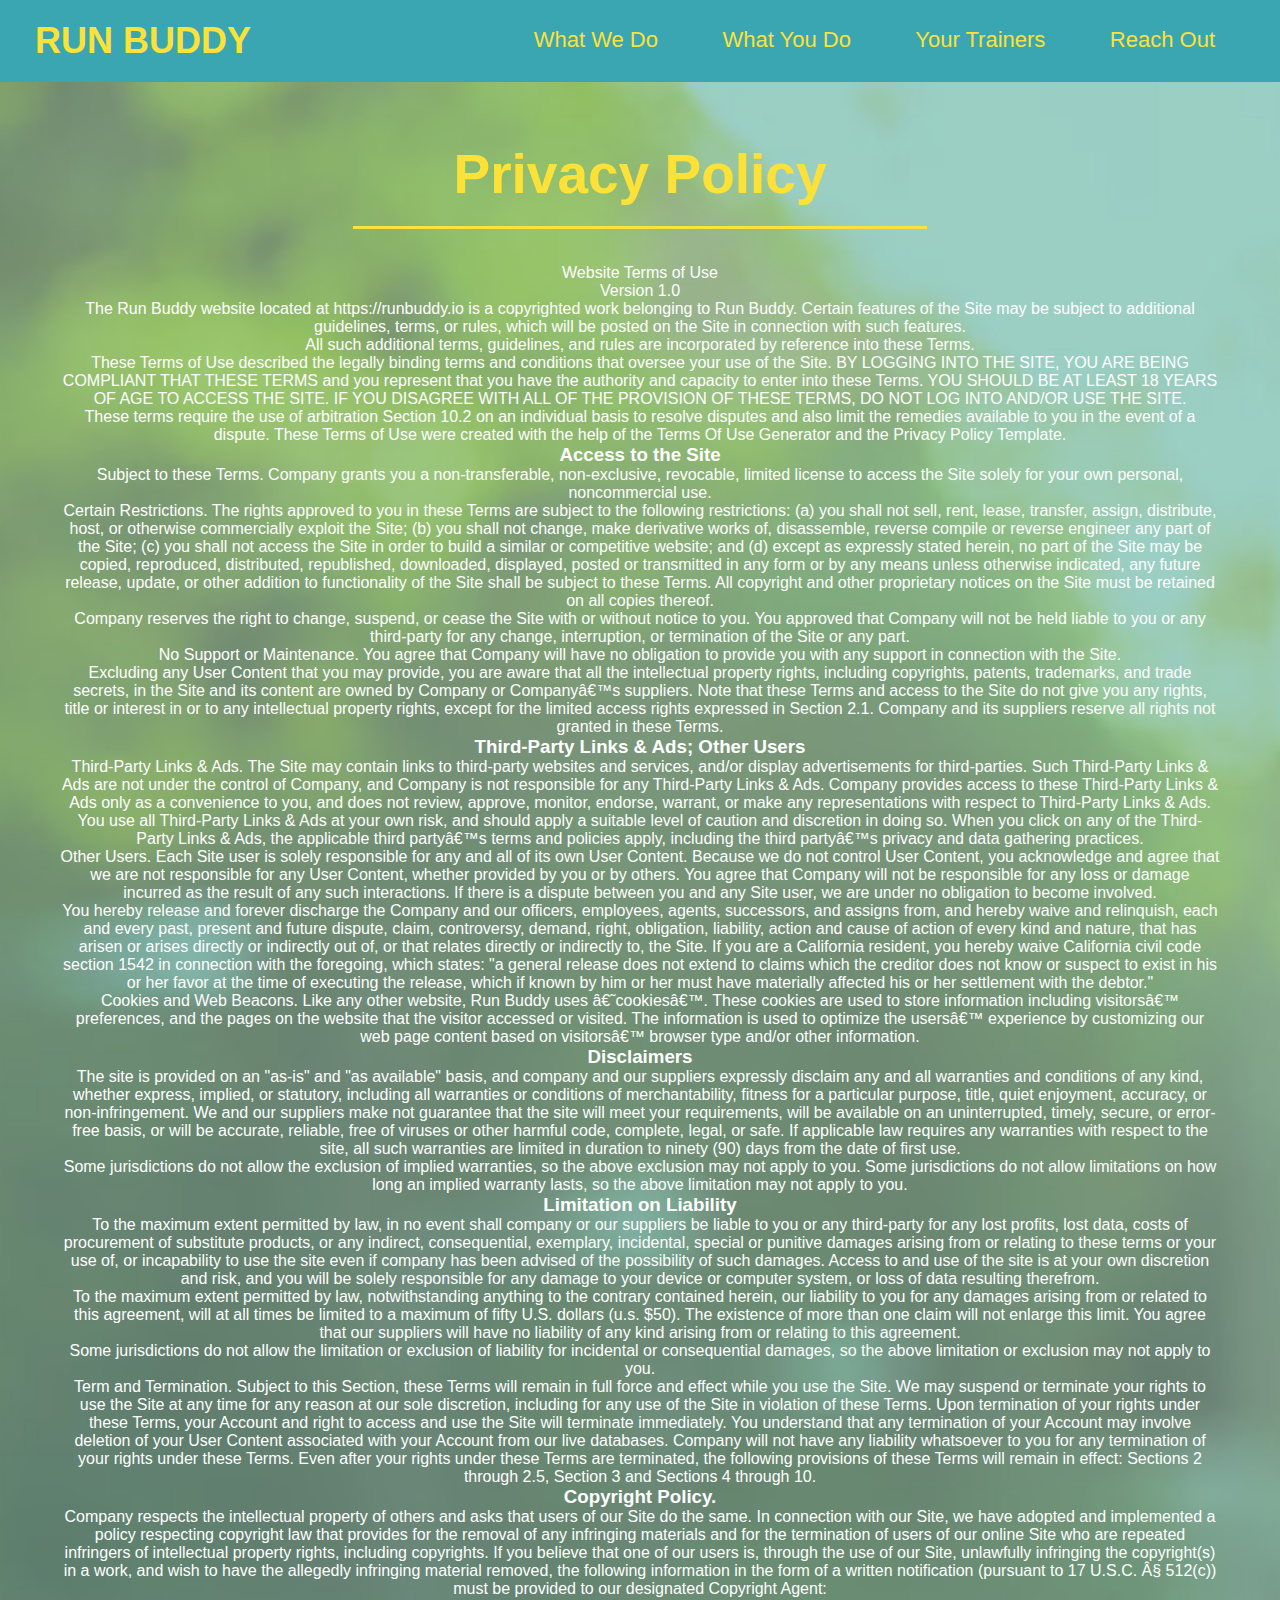
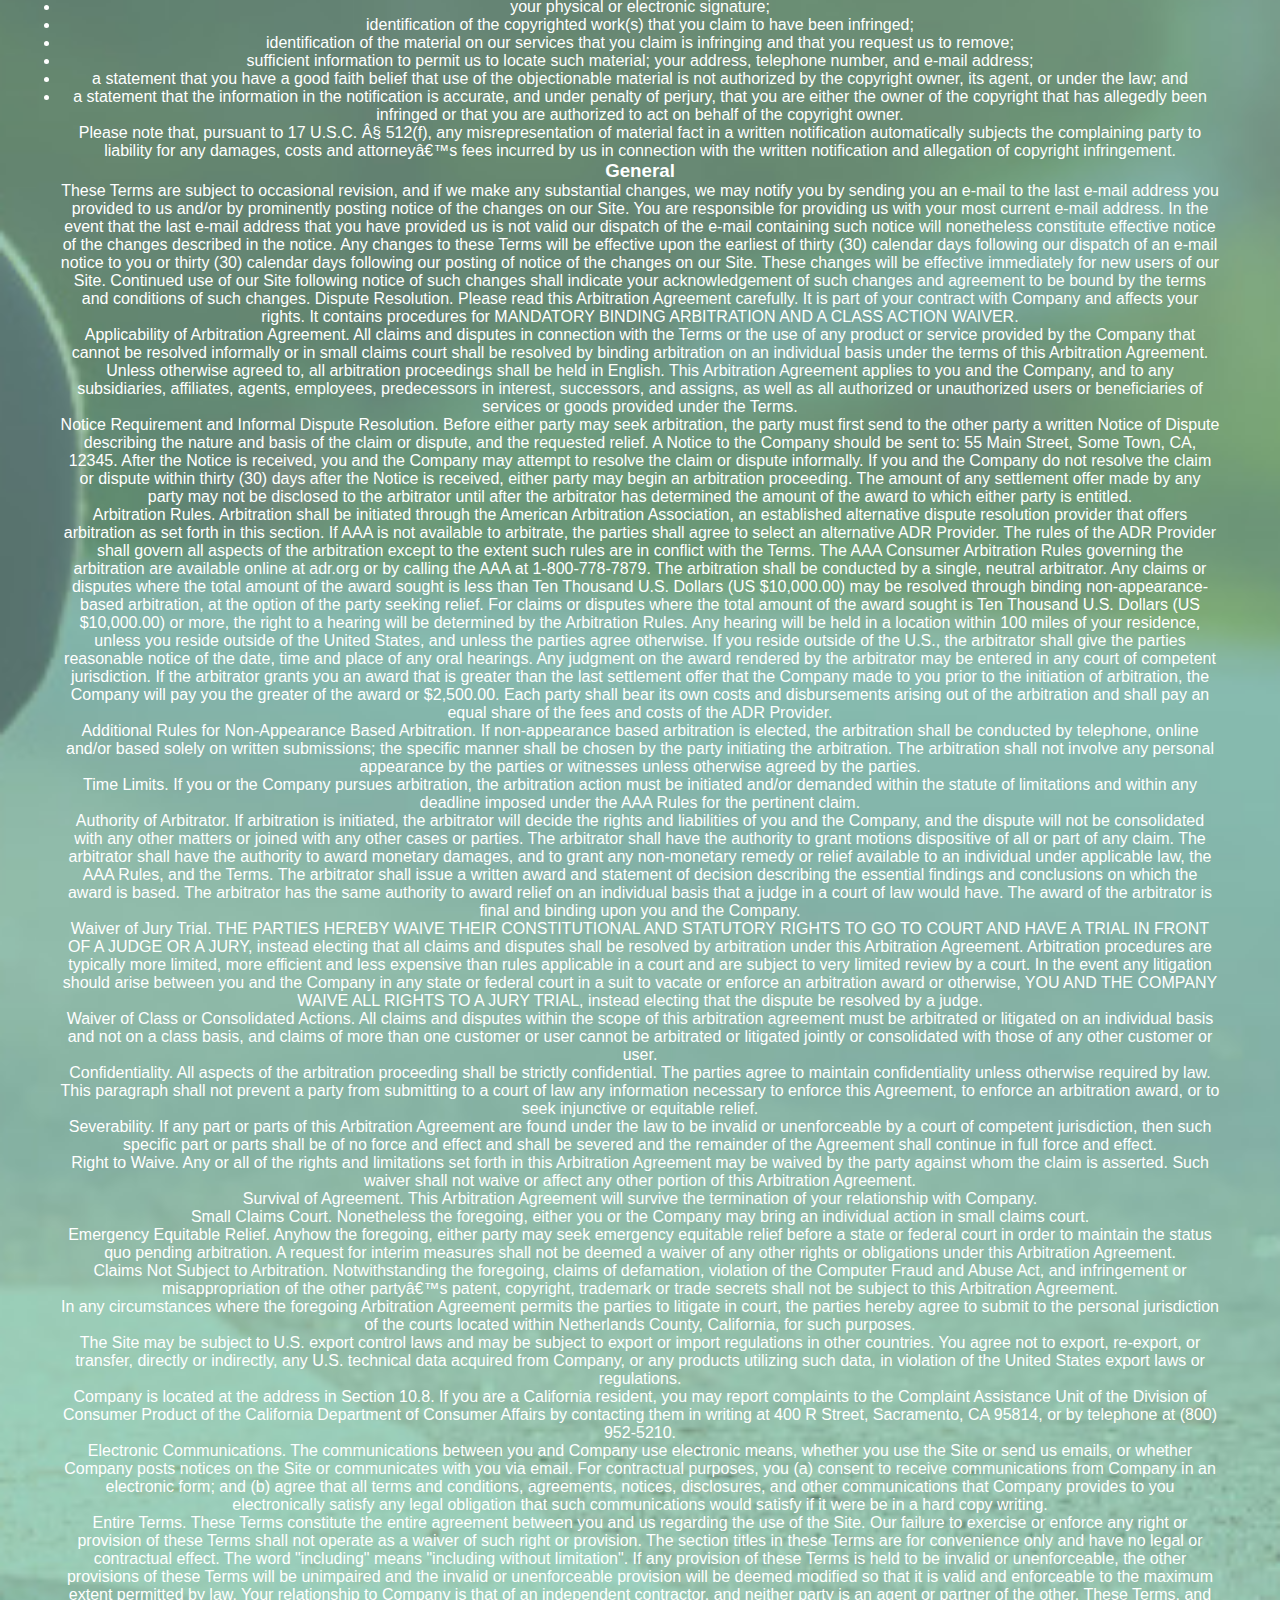
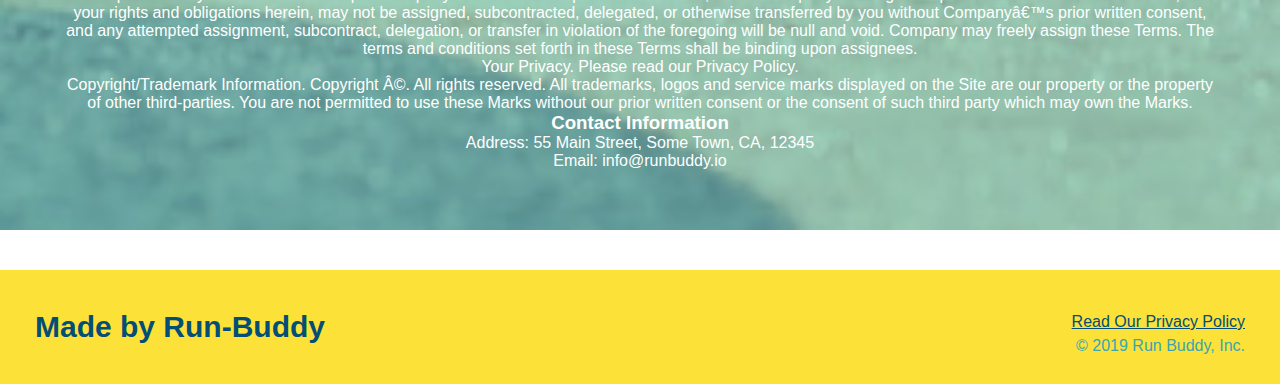
==== privacy-policy.html @ 40da2d6f "privacy policy done" ====
<!DOCTYPE html>
<html lang="en">
  <head>
    <meta charset="UTF-8" />
    <meta http-equiv="X-UA-Compatible" content="IE=edge" />
    <meta name="viewport" content="width=device-width, initial-scale=1.0" />
    <title>Privacy Policy - Run Buddy</title>
    <link rel="stylesheet" href="./assets/css/style.css" />
    <link rel="stylesheet" href="./assets/css/secondary-style.css" />
  </head>
  <body>
    <!--header section-->
    <header>
      <h1>
        <!--"/" will bring user back to topmost directory, in this case this is the index.html file-->
        <a href="/">RUN BUDDY</a>
        <!--"a" tag is used for hyperlinks href is hyperlink reference-->
      </h1>
      <nav>
        <!-- Unordered list element -->
        <ul>
          <!-- List item element-->
          <li>
            <!-- Anchor element -->
            <a href="./index.html#what-we-do">What We Do</a>
          </li>
          <li>
            <a href="./index.html#what-you-do">What You Do</a>
          </li>
          <li>
            <a href="./index.html#your-trainers">Your Trainers</a>
          </li>
          <li>
            <a href="./index.html#reach-out">Reach Out</a>
          </li>
        </ul>
      </nav>
    </header>

    <!-- hero section -->
    <section class="hero hero-secondary">
      <h2 class="title page-title">Privacy Policy</h2>
      <article class="secondary-content">
        <p>Website Terms of Use</p>

        <p>Version 1.0</p>

        <p>
          The Run Buddy website located at https://runbuddy.io is a copyrighted
          work belonging to Run Buddy. Certain features of the Site may be
          subject to additional guidelines, terms, or rules, which will be
          posted on the Site in connection with such features.
        </p>

        <p>
          All such additional terms, guidelines, and rules are incorporated by
          reference into these Terms.
        </p>

        <p>
          These Terms of Use described the legally binding terms and conditions
          that oversee your use of the Site. BY LOGGING INTO THE SITE, YOU ARE
          BEING COMPLIANT THAT THESE TERMS and you represent that you have the
          authority and capacity to enter into these Terms. YOU SHOULD BE AT
          LEAST 18 YEARS OF AGE TO ACCESS THE SITE. IF YOU DISAGREE WITH ALL OF
          THE PROVISION OF THESE TERMS, DO NOT LOG INTO AND/OR USE THE SITE.
        </p>

        <p>
          These terms require the use of arbitration Section 10.2 on an
          individual basis to resolve disputes and also limit the remedies
          available to you in the event of a dispute. These Terms of Use were
          created with the help of the Terms Of Use Generator and the Privacy
          Policy Template.
        </p>

        <h3>Access to the Site</h3>

        <p>
          Subject to these Terms. Company grants you a non-transferable,
          non-exclusive, revocable, limited license to access the Site solely
          for your own personal, noncommercial use.
        </p>

        <p>
          Certain Restrictions. The rights approved to you in these Terms are
          subject to the following restrictions: (a) you shall not sell, rent,
          lease, transfer, assign, distribute, host, or otherwise commercially
          exploit the Site; (b) you shall not change, make derivative works of,
          disassemble, reverse compile or reverse engineer any part of the Site;
          (c) you shall not access the Site in order to build a similar or
          competitive website; and (d) except as expressly stated herein, no
          part of the Site may be copied, reproduced, distributed, republished,
          downloaded, displayed, posted or transmitted in any form or by any
          means unless otherwise indicated, any future release, update, or other
          addition to functionality of the Site shall be subject to these Terms.
          All copyright and other proprietary notices on the Site must be
          retained on all copies thereof.
        </p>

        <p>
          Company reserves the right to change, suspend, or cease the Site with
          or without notice to you. You approved that Company will not be held
          liable to you or any third-party for any change, interruption, or
          termination of the Site or any part.
        </p>

        <p>
          No Support or Maintenance. You agree that Company will have no
          obligation to provide you with any support in connection with the
          Site.
        </p>

        <p>
          Excluding any User Content that you may provide, you are aware that
          all the intellectual property rights, including copyrights, patents,
          trademarks, and trade secrets, in the Site and its content are owned
          by Company or Companyâ€™s suppliers. Note that these Terms and access
          to the Site do not give you any rights, title or interest in or to any
          intellectual property rights, except for the limited access rights
          expressed in Section 2.1. Company and its suppliers reserve all rights
          not granted in these Terms.
        </p>

        <h3>Third-Party Links & Ads; Other Users</h3>

        <p>
          Third-Party Links & Ads. The Site may contain links to third-party
          websites and services, and/or display advertisements for
          third-parties. Such Third-Party Links & Ads are not under the control
          of Company, and Company is not responsible for any Third-Party Links &
          Ads. Company provides access to these Third-Party Links & Ads only as
          a convenience to you, and does not review, approve, monitor, endorse,
          warrant, or make any representations with respect to Third-Party Links
          & Ads. You use all Third-Party Links & Ads at your own risk, and
          should apply a suitable level of caution and discretion in doing so.
          When you click on any of the Third-Party Links & Ads, the applicable
          third partyâ€™s terms and policies apply, including the third
          partyâ€™s privacy and data gathering practices.
        </p>

        <p>
          Other Users. Each Site user is solely responsible for any and all of
          its own User Content. Because we do not control User Content, you
          acknowledge and agree that we are not responsible for any User
          Content, whether provided by you or by others. You agree that Company
          will not be responsible for any loss or damage incurred as the result
          of any such interactions. If there is a dispute between you and any
          Site user, we are under no obligation to become involved.
        </p>

        <p>
          You hereby release and forever discharge the Company and our officers,
          employees, agents, successors, and assigns from, and hereby waive and
          relinquish, each and every past, present and future dispute, claim,
          controversy, demand, right, obligation, liability, action and cause of
          action of every kind and nature, that has arisen or arises directly or
          indirectly out of, or that relates directly or indirectly to, the
          Site. If you are a California resident, you hereby waive California
          civil code section 1542 in connection with the foregoing, which
          states: "a general release does not extend to claims which the
          creditor does not know or suspect to exist in his or her favor at the
          time of executing the release, which if known by him or her must have
          materially affected his or her settlement with the debtor."
        </p>

        <p>
          Cookies and Web Beacons. Like any other website, Run Buddy uses
          â€˜cookiesâ€™. These cookies are used to store information including
          visitorsâ€™ preferences, and the pages on the website that the visitor
          accessed or visited. The information is used to optimize the usersâ€™
          experience by customizing our web page content based on visitorsâ€™
          browser type and/or other information.
        </p>

        <h3>Disclaimers</h3>

        <p>
          The site is provided on an "as-is" and "as available" basis, and
          company and our suppliers expressly disclaim any and all warranties
          and conditions of any kind, whether express, implied, or statutory,
          including all warranties or conditions of merchantability, fitness for
          a particular purpose, title, quiet enjoyment, accuracy, or
          non-infringement. We and our suppliers make not guarantee that the
          site will meet your requirements, will be available on an
          uninterrupted, timely, secure, or error-free basis, or will be
          accurate, reliable, free of viruses or other harmful code, complete,
          legal, or safe. If applicable law requires any warranties with respect
          to the site, all such warranties are limited in duration to ninety
          (90) days from the date of first use.
        </p>

        <p>
          Some jurisdictions do not allow the exclusion of implied warranties,
          so the above exclusion may not apply to you. Some jurisdictions do not
          allow limitations on how long an implied warranty lasts, so the above
          limitation may not apply to you.
        </p>

        <h3>Limitation on Liability</h3>

        <p>
          To the maximum extent permitted by law, in no event shall company or
          our suppliers be liable to you or any third-party for any lost
          profits, lost data, costs of procurement of substitute products, or
          any indirect, consequential, exemplary, incidental, special or
          punitive damages arising from or relating to these terms or your use
          of, or incapability to use the site even if company has been advised
          of the possibility of such damages. Access to and use of the site is
          at your own discretion and risk, and you will be solely responsible
          for any damage to your device or computer system, or loss of data
          resulting therefrom.
        </p>

        <p>
          To the maximum extent permitted by law, notwithstanding anything to
          the contrary contained herein, our liability to you for any damages
          arising from or related to this agreement, will at all times be
          limited to a maximum of fifty U.S. dollars (u.s. $50). The existence
          of more than one claim will not enlarge this limit. You agree that our
          suppliers will have no liability of any kind arising from or relating
          to this agreement.
        </p>

        <p>
          Some jurisdictions do not allow the limitation or exclusion of
          liability for incidental or consequential damages, so the above
          limitation or exclusion may not apply to you.
        </p>

        <p>
          Term and Termination. Subject to this Section, these Terms will remain
          in full force and effect while you use the Site. We may suspend or
          terminate your rights to use the Site at any time for any reason at
          our sole discretion, including for any use of the Site in violation of
          these Terms. Upon termination of your rights under these Terms, your
          Account and right to access and use the Site will terminate
          immediately. You understand that any termination of your Account may
          involve deletion of your User Content associated with your Account
          from our live databases. Company will not have any liability
          whatsoever to you for any termination of your rights under these
          Terms. Even after your rights under these Terms are terminated, the
          following provisions of these Terms will remain in effect: Sections 2
          through 2.5, Section 3 and Sections 4 through 10.
        </p>

        <h3>Copyright Policy.</h3>

        <p>
          Company respects the intellectual property of others and asks that
          users of our Site do the same. In connection with our Site, we have
          adopted and implemented a policy respecting copyright law that
          provides for the removal of any infringing materials and for the
          termination of users of our online Site who are repeated infringers of
          intellectual property rights, including copyrights. If you believe
          that one of our users is, through the use of our Site, unlawfully
          infringing the copyright(s) in a work, and wish to have the allegedly
          infringing material removed, the following information in the form of
          a written notification (pursuant to 17 U.S.C. Â§ 512(c)) must be
          provided to our designated Copyright Agent:
        </p>

        <ul>
          <li>your physical or electronic signature;</li>
          <li>
            identification of the copyrighted work(s) that you claim to have
            been infringed;
          </li>
          <li>
            identification of the material on our services that you claim is
            infringing and that you request us to remove;
          </li>
          <li>
            sufficient information to permit us to locate such material; your
            address, telephone number, and e-mail address;
          </li>
          <li>
            a statement that you have a good faith belief that use of the
            objectionable material is not authorized by the copyright owner, its
            agent, or under the law; and
          </li>
          <li>
            a statement that the information in the notification is accurate,
            and under penalty of perjury, that you are either the owner of the
            copyright that has allegedly been infringed or that you are
            authorized to act on behalf of the copyright owner.
          </li>
        </ul>

        <p>
          Please note that, pursuant to 17 U.S.C. Â§ 512(f), any
          misrepresentation of material fact in a written notification
          automatically subjects the complaining party to liability for any
          damages, costs and attorneyâ€™s fees incurred by us in connection with
          the written notification and allegation of copyright infringement.
        </p>

        <h3>General</h3>

        <p>
          These Terms are subject to occasional revision, and if we make any
          substantial changes, we may notify you by sending you an e-mail to the
          last e-mail address you provided to us and/or by prominently posting
          notice of the changes on our Site. You are responsible for providing
          us with your most current e-mail address. In the event that the last
          e-mail address that you have provided us is not valid our dispatch of
          the e-mail containing such notice will nonetheless constitute
          effective notice of the changes described in the notice. Any changes
          to these Terms will be effective upon the earliest of thirty (30)
          calendar days following our dispatch of an e-mail notice to you or
          thirty (30) calendar days following our posting of notice of the
          changes on our Site. These changes will be effective immediately for
          new users of our Site. Continued use of our Site following notice of
          such changes shall indicate your acknowledgement of such changes and
          agreement to be bound by the terms and conditions of such changes.
          Dispute Resolution. Please read this Arbitration Agreement carefully.
          It is part of your contract with Company and affects your rights. It
          contains procedures for MANDATORY BINDING ARBITRATION AND A CLASS
          ACTION WAIVER.
        </p>

        <p>
          Applicability of Arbitration Agreement. All claims and disputes in
          connection with the Terms or the use of any product or service
          provided by the Company that cannot be resolved informally or in small
          claims court shall be resolved by binding arbitration on an individual
          basis under the terms of this Arbitration Agreement. Unless otherwise
          agreed to, all arbitration proceedings shall be held in English. This
          Arbitration Agreement applies to you and the Company, and to any
          subsidiaries, affiliates, agents, employees, predecessors in interest,
          successors, and assigns, as well as all authorized or unauthorized
          users or beneficiaries of services or goods provided under the Terms.
        </p>

        <p>
          Notice Requirement and Informal Dispute Resolution. Before either
          party may seek arbitration, the party must first send to the other
          party a written Notice of Dispute describing the nature and basis of
          the claim or dispute, and the requested relief. A Notice to the
          Company should be sent to: 55 Main Street, Some Town, CA, 12345. After
          the Notice is received, you and the Company may attempt to resolve the
          claim or dispute informally. If you and the Company do not resolve the
          claim or dispute within thirty (30) days after the Notice is received,
          either party may begin an arbitration proceeding. The amount of any
          settlement offer made by any party may not be disclosed to the
          arbitrator until after the arbitrator has determined the amount of the
          award to which either party is entitled.
        </p>

        <p>
          Arbitration Rules. Arbitration shall be initiated through the American
          Arbitration Association, an established alternative dispute resolution
          provider that offers arbitration as set forth in this section. If AAA
          is not available to arbitrate, the parties shall agree to select an
          alternative ADR Provider. The rules of the ADR Provider shall govern
          all aspects of the arbitration except to the extent such rules are in
          conflict with the Terms. The AAA Consumer Arbitration Rules governing
          the arbitration are available online at adr.org or by calling the AAA
          at 1-800-778-7879. The arbitration shall be conducted by a single,
          neutral arbitrator. Any claims or disputes where the total amount of
          the award sought is less than Ten Thousand U.S. Dollars (US
          $10,000.00) may be resolved through binding non-appearance-based
          arbitration, at the option of the party seeking relief. For claims or
          disputes where the total amount of the award sought is Ten Thousand
          U.S. Dollars (US $10,000.00) or more, the right to a hearing will be
          determined by the Arbitration Rules. Any hearing will be held in a
          location within 100 miles of your residence, unless you reside outside
          of the United States, and unless the parties agree otherwise. If you
          reside outside of the U.S., the arbitrator shall give the parties
          reasonable notice of the date, time and place of any oral hearings.
          Any judgment on the award rendered by the arbitrator may be entered in
          any court of competent jurisdiction. If the arbitrator grants you an
          award that is greater than the last settlement offer that the Company
          made to you prior to the initiation of arbitration, the Company will
          pay you the greater of the award or $2,500.00. Each party shall bear
          its own costs and disbursements arising out of the arbitration and
          shall pay an equal share of the fees and costs of the ADR Provider.
        </p>

        <p>
          Additional Rules for Non-Appearance Based Arbitration. If
          non-appearance based arbitration is elected, the arbitration shall be
          conducted by telephone, online and/or based solely on written
          submissions; the specific manner shall be chosen by the party
          initiating the arbitration. The arbitration shall not involve any
          personal appearance by the parties or witnesses unless otherwise
          agreed by the parties.
        </p>

        <p>
          Time Limits. If you or the Company pursues arbitration, the
          arbitration action must be initiated and/or demanded within the
          statute of limitations and within any deadline imposed under the AAA
          Rules for the pertinent claim.
        </p>

        <p>
          Authority of Arbitrator. If arbitration is initiated, the arbitrator
          will decide the rights and liabilities of you and the Company, and the
          dispute will not be consolidated with any other matters or joined with
          any other cases or parties. The arbitrator shall have the authority to
          grant motions dispositive of all or part of any claim. The arbitrator
          shall have the authority to award monetary damages, and to grant any
          non-monetary remedy or relief available to an individual under
          applicable law, the AAA Rules, and the Terms. The arbitrator shall
          issue a written award and statement of decision describing the
          essential findings and conclusions on which the award is based. The
          arbitrator has the same authority to award relief on an individual
          basis that a judge in a court of law would have. The award of the
          arbitrator is final and binding upon you and the Company.
        </p>

        <p>
          Waiver of Jury Trial. THE PARTIES HEREBY WAIVE THEIR CONSTITUTIONAL
          AND STATUTORY RIGHTS TO GO TO COURT AND HAVE A TRIAL IN FRONT OF A
          JUDGE OR A JURY, instead electing that all claims and disputes shall
          be resolved by arbitration under this Arbitration Agreement.
          Arbitration procedures are typically more limited, more efficient and
          less expensive than rules applicable in a court and are subject to
          very limited review by a court. In the event any litigation should
          arise between you and the Company in any state or federal court in a
          suit to vacate or enforce an arbitration award or otherwise, YOU AND
          THE COMPANY WAIVE ALL RIGHTS TO A JURY TRIAL, instead electing that
          the dispute be resolved by a judge.
        </p>

        <p>
          Waiver of Class or Consolidated Actions. All claims and disputes
          within the scope of this arbitration agreement must be arbitrated or
          litigated on an individual basis and not on a class basis, and claims
          of more than one customer or user cannot be arbitrated or litigated
          jointly or consolidated with those of any other customer or user.
        </p>

        <p>
          Confidentiality. All aspects of the arbitration proceeding shall be
          strictly confidential. The parties agree to maintain confidentiality
          unless otherwise required by law. This paragraph shall not prevent a
          party from submitting to a court of law any information necessary to
          enforce this Agreement, to enforce an arbitration award, or to seek
          injunctive or equitable relief.
        </p>

        <p>
          Severability. If any part or parts of this Arbitration Agreement are
          found under the law to be invalid or unenforceable by a court of
          competent jurisdiction, then such specific part or parts shall be of
          no force and effect and shall be severed and the remainder of the
          Agreement shall continue in full force and effect.
        </p>

        <p>
          Right to Waive. Any or all of the rights and limitations set forth in
          this Arbitration Agreement may be waived by the party against whom the
          claim is asserted. Such waiver shall not waive or affect any other
          portion of this Arbitration Agreement.
        </p>

        <p>
          Survival of Agreement. This Arbitration Agreement will survive the
          termination of your relationship with Company.
        </p>

        <p>
          Small Claims Court. Nonetheless the foregoing, either you or the
          Company may bring an individual action in small claims court.
        </p>

        <p>
          Emergency Equitable Relief. Anyhow the foregoing, either party may
          seek emergency equitable relief before a state or federal court in
          order to maintain the status quo pending arbitration. A request for
          interim measures shall not be deemed a waiver of any other rights or
          obligations under this Arbitration Agreement.
        </p>

        <p>
          Claims Not Subject to Arbitration. Notwithstanding the foregoing,
          claims of defamation, violation of the Computer Fraud and Abuse Act,
          and infringement or misappropriation of the other partyâ€™s patent,
          copyright, trademark or trade secrets shall not be subject to this
          Arbitration Agreement.
        </p>

        <p>
          In any circumstances where the foregoing Arbitration Agreement permits
          the parties to litigate in court, the parties hereby agree to submit
          to the personal jurisdiction of the courts located within Netherlands
          County, California, for such purposes.
        </p>

        <p>
          The Site may be subject to U.S. export control laws and may be subject
          to export or import regulations in other countries. You agree not to
          export, re-export, or transfer, directly or indirectly, any U.S.
          technical data acquired from Company, or any products utilizing such
          data, in violation of the United States export laws or regulations.
        </p>

        <p>
          Company is located at the address in Section 10.8. If you are a
          California resident, you may report complaints to the Complaint
          Assistance Unit of the Division of Consumer Product of the California
          Department of Consumer Affairs by contacting them in writing at 400 R
          Street, Sacramento, CA 95814, or by telephone at (800) 952-5210.
        </p>

        <p>
          Electronic Communications. The communications between you and Company
          use electronic means, whether you use the Site or send us emails, or
          whether Company posts notices on the Site or communicates with you via
          email. For contractual purposes, you (a) consent to receive
          communications from Company in an electronic form; and (b) agree that
          all terms and conditions, agreements, notices, disclosures, and other
          communications that Company provides to you electronically satisfy any
          legal obligation that such communications would satisfy if it were be
          in a hard copy writing.
        </p>

        <p>
          Entire Terms. These Terms constitute the entire agreement between you
          and us regarding the use of the Site. Our failure to exercise or
          enforce any right or provision of these Terms shall not operate as a
          waiver of such right or provision. The section titles in these Terms
          are for convenience only and have no legal or contractual effect. The
          word "including" means "including without limitation". If any
          provision of these Terms is held to be invalid or unenforceable, the
          other provisions of these Terms will be unimpaired and the invalid or
          unenforceable provision will be deemed modified so that it is valid
          and enforceable to the maximum extent permitted by law. Your
          relationship to Company is that of an independent contractor, and
          neither party is an agent or partner of the other. These Terms, and
          your rights and obligations herein, may not be assigned,
          subcontracted, delegated, or otherwise transferred by you without
          Companyâ€™s prior written consent, and any attempted assignment,
          subcontract, delegation, or transfer in violation of the foregoing
          will be null and void. Company may freely assign these Terms. The
          terms and conditions set forth in these Terms shall be binding upon
          assignees.
        </p>

        <p>Your Privacy. Please read our Privacy Policy.</p>

        <p>
          Copyright/Trademark Information. Copyright Â©. All rights reserved.
          All trademarks, logos and service marks displayed on the Site are our
          property or the property of other third-parties. You are not permitted
          to use these Marks without our prior written consent or the consent of
          such third party which may own the Marks.
        </p>

        <h3>Contact Information</h3>

        <p>Address: 55 Main Street, Some Town, CA, 12345</p>

        <p>Email: info@runbuddy.io</p>
      </article>
    </section>
    <!-- footer sction -->
    <footer>
      <h3>Made by Run-Buddy</h3>
      <div>
        <a href="#">Read Our Privacy Policy</a><br />
        &copy; 2019 Run Buddy, Inc.
      </div>
    </footer>
  </body>
</html>
---- assets/css/style.css ----
* {
  margin: 0;
  padding: 0;
  /* important for box format sizing, we will usually do this */
  box-sizing: border-box;
}

body {
  /*color is a 32 bit sequence FF0000 red, 00FF00 green, 0000FF blue*/
  /*last byte is transparency*/
  color: #39a6b2;
  /*font is in order of what operating system will try to use*/
  /*some operating systems are branded with specific fonts*/
  font-family: Helvetica, Arial, sans-serif;
}
header {
  /* PADDING */
  /*if only one property value is assigned 
    then dimension applies to top,bottom,left,right*/
  /*if two are assigned first applies to top/bottom, second to left/right*/
  /*three is top,left/right, bottom*/
  /*four will apply to top,right,bottom,left (clockwise)*/

  /* This is also allowed
 header {
    padding-top: 10px;
    padding-right: 15px;
    padding-bottom: 20px;
    padding-left: 25px;
  }
  */
  width: 100%;
  padding: 20px 35px;
  background-color: #39a6b2;
}
header h1 {
  font-weight: bold;
  font-size: 36px;
  color: #fce138;
  margin: 0;
  display: inline;
}
/* must use 'a'(hyperlink ) selector to change hyperlink color? */
header a {
  text-decoration: none;
  color: #fce138;
}
header nav {
  /* float makes the text "inline" rather than "block" and :right sends the text to the right */
  float: right;
  margin: 7px 0;
}
header nav ul li {
  display: inline;
}
header nav ul li a {
  margin: 0 30px;
  font-weight: lighter;
  font-size: 22px;
}

section {
  padding: 60px;
}
/* position:
static-default, not affected by top:/bottom:/left:/right: adjustments 
relative: relative to surrounding boxes
absolute: relative to parent boxes, defaults to upper left
fixed: relative to browser and will move with scrolling, defaults to upper left*/
.hero {
  background-image: url("../images/hero-bg.jpg");
  height: 700px;
  background-size: cover;
  background-position: center;
  position: relative;
}
.hero-form {
  background-color: #fce138;
  padding: 20px;
  width: 510px;
  color: #024e76;
  /* -style: solid needed to add color */
  border-style: solid;
  /* Width applies to all sides */
  border-width: 10px;
  border-color: #024e76;
  position: absolute;
  bottom: 120px;
  right: 140px;
}
.hero-form h3 {
  font-size: 35px;
}
.hero-form p {
  margin-top: 10px;
  margin-bottom: 10px;
}
.form-input {
  border: 1px solid #024e76;
  display: block;
  padding: 7px 15px;
  font-size: 16px;
  color: #024e76;
  width: 100%;
  margin-bottom: 15px;
}
.hero-form label {
  margin: 0 5px;
}

.hero-form button {
  color: #fce138;
  background-color: #024e76;
  padding: 10px 20px;
  font-size: 16px;
}
.intro {
  text-align: center;
}

/* Demonstrates a way to center and  shrink block*/
/* display: inline-block shrinks block to text size and entire block can be text aligned */
.title {
  display: inline-block;
  font-size: 55px;
  color: #024e76;
  margin-bottom: 35px;
  padding: 0 100px 20px 100px;
  border-bottom: 3px solid;
}
.you-do {
  border-color: #39a6b2;
}
.we-do {
  border-color: #39a6b2;
}

/* Demonstrates a way to center and shrink block */
/* width: shifts the box to the right */
/* auto can be used to auto center widths */
.intro p {
  line-height: 1.7;
  color: #39a6b2;
  width: 80%;
  font-size: 20px;
  margin: 0 auto;
}
.intro {
  background: #fce138;
}
.intro div {
  margin-bottom: 80px;
}
.intro img {
  width: 15%;
  margin: 10px;
}
.intro h3 {
  color: #024e76;
  font-size: 46px;
  margin-top: 10px;
}
.intro p {
  color: #39a6b2;
  font-size: 23px;
}
.intro span {
  font-size: 38px;
}

/* trainer section */

.meet-trainer {
  border-color: #fce138;
}

.text-left {
  text-align: left;
}
.text-right {
  text-align: right;
}

.trainers {
  text-align: center;
}
.trainer-all {
  width: 900px;
  margin: 0 auto 30px auto;
  background: #024e76;
  color: #fce138;
  overflow: auto;
}
/* float does not count as "content" in the box. In order to register the float content we need to add overflow: auto */
.trainer-left img {
  width: 35%;
  float: left;
}
.trainer-right img {
  width: 35%;
  float: right;
}
.bio {
  padding: 35px;
  float: left;
  width: 65%;
}
.bio,
.text-right {
  padding: 35px;
  float: right;
  width: 65%;
}
.bio h3 {
  font-size: 32px;
  margin-bottom: 8px;
}
.bio h4 {
  font-weight: lighter;
  font-size: 26px;
  margin-bottom: 25px;
}
.bio p {
  font-size: 17px;
  line-height: 1.3;
}

/* contact section */
.reach-out {
  text-align: center;
  background-color: #024e76;
  margin-bottom: 10px;
}
.reach-out h2 {
  color: #fce138;
  border-color: #39a6b2;
}
.contact-info iframe {
  width: 400px;
  height: 400px;
}
.contact-info div {
  width: 410px;
  display: inline-block;
  vertical-align: top;
  text-align: left;
  margin: 30px 0 0 60px;
  color: white;
}
.contact-info h3 {
  color: #fce138;
  font-size: 32px;
}

.contact-info p,
.contact-info address {
  margin: 20px 0;
  line-height: 1.5;
  font-size: 20px;
  font-style: normal;
}

.contact-info a {
  color: #fce138;
}

/* Footer Section */
footer {
  background: #fce138;
  width: 100%;
  padding: 40px 35px;
}
footer h3 {
  display: inline;
  color: #024e76;
  font-size: 30px;
  margin: 0;
}
footer div {
  float: right;
  /* line height: assigns how much vertical space should be between lines of text content */
  line-height: 1.5;
  /* aligns text to left/right/center; default is right */
  text-align: right;
}
footer a {
  color: #024e76;
}
---- assets/css/secondary-style.css ----
.hero {
  background-position: bottom;
  height: auto;
  text-align: center;
  margin-bottom: 40px;
}

.page-title {
  color: #fce138;
  border-color: #fce138;
}
.hero article {
  color: white;
}
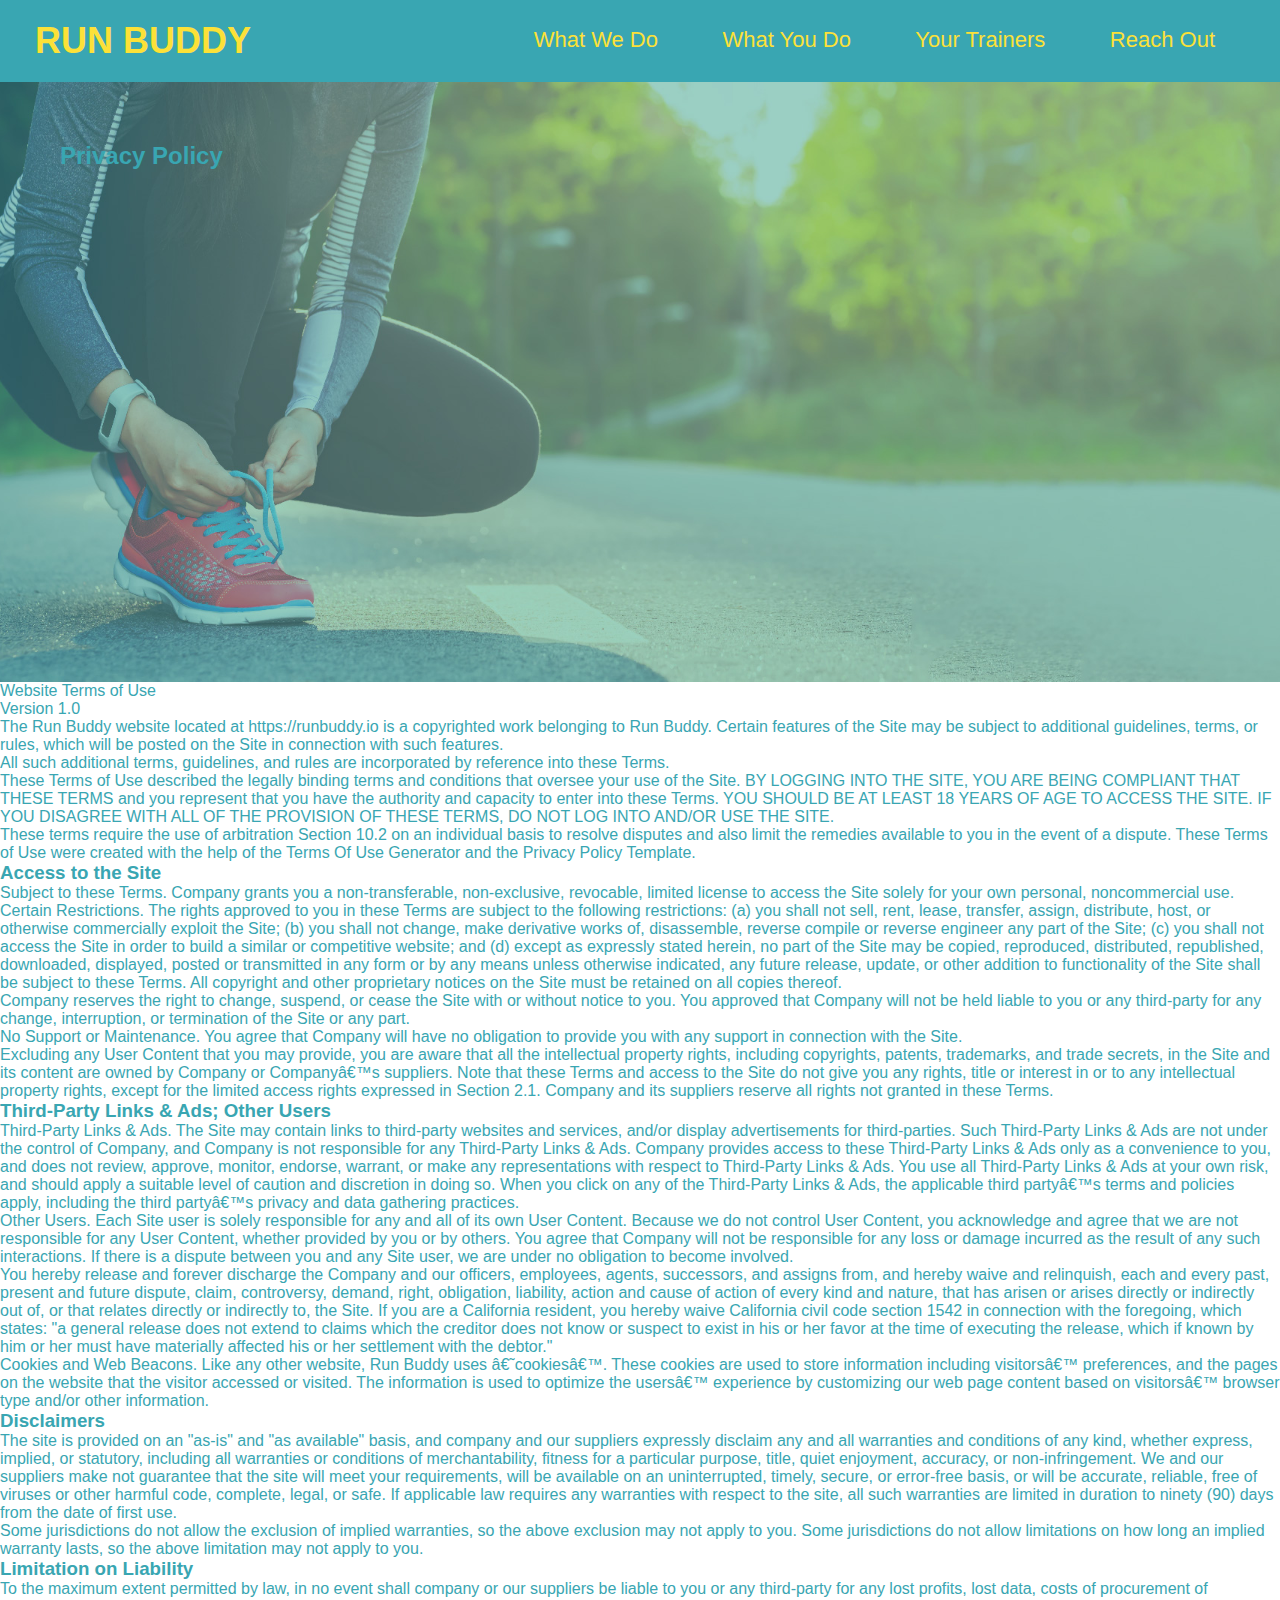
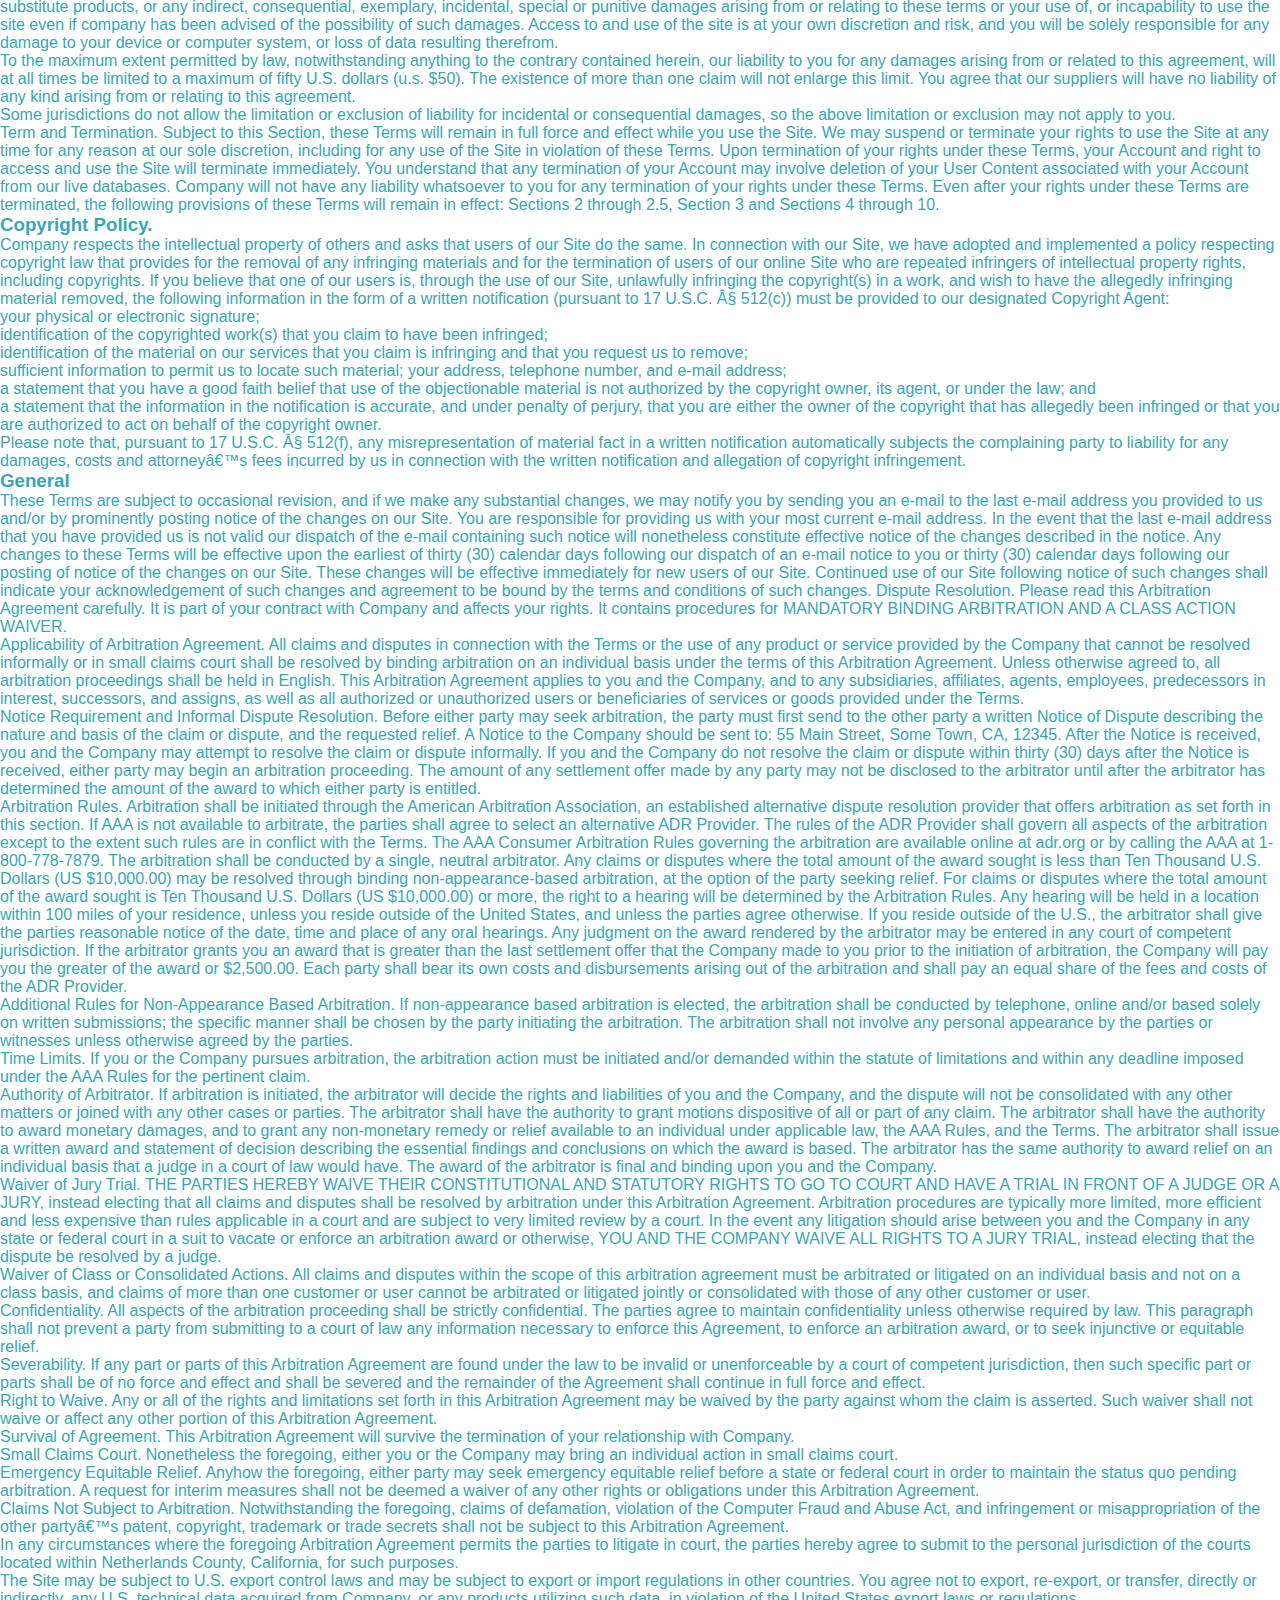
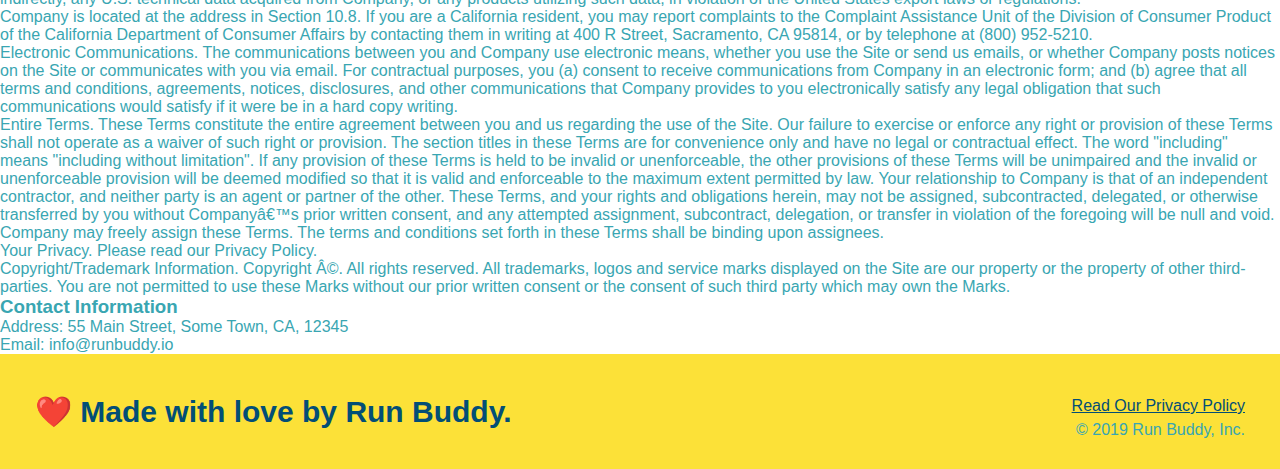
==== commit a754eafe: "new branch" ====
--- a/privacy-policy.html
+++ b/privacy-policy.html
@@ -2,19 +2,15 @@
 <html lang="en">
   <head>
     <meta charset="UTF-8" />
-    <meta http-equiv="X-UA-Compatible" content="IE=edge" />
-    <meta name="viewport" content="width=device-width, initial-scale=1.0" />
     <title>Privacy Policy - Run Buddy</title>
     <link rel="stylesheet" href="./assets/css/style.css" />
-    <link rel="stylesheet" href="./assets/css/secondary-style.css" />
+    <link rel="stylesheet" href="./assets/css/secondary-styles.css" />
   </head>
+
   <body>
-    <!--header section-->
     <header>
       <h1>
-        <!--"/" will bring user back to topmost directory, in this case this is the index.html file-->
-        <a href="/">RUN BUDDY</a>
-        <!--"a" tag is used for hyperlinks href is hyperlink reference-->
+        <a href="/"> RUN BUDDY </a>
       </h1>
       <nav>
         <!-- Unordered list element -->
@@ -37,528 +33,521 @@
       </nav>
     </header>
 
-    <!-- hero section -->
-    <section class="hero hero-secondary">
-      <h2 class="title page-title">Privacy Policy</h2>
-      <article class="secondary-content">
-        <p>Website Terms of Use</p>
-
-        <p>Version 1.0</p>
-
-        <p>
-          The Run Buddy website located at https://runbuddy.io is a copyrighted
-          work belonging to Run Buddy. Certain features of the Site may be
-          subject to additional guidelines, terms, or rules, which will be
-          posted on the Site in connection with such features.
-        </p>
-
-        <p>
-          All such additional terms, guidelines, and rules are incorporated by
-          reference into these Terms.
-        </p>
-
-        <p>
-          These Terms of Use described the legally binding terms and conditions
-          that oversee your use of the Site. BY LOGGING INTO THE SITE, YOU ARE
-          BEING COMPLIANT THAT THESE TERMS and you represent that you have the
-          authority and capacity to enter into these Terms. YOU SHOULD BE AT
-          LEAST 18 YEARS OF AGE TO ACCESS THE SITE. IF YOU DISAGREE WITH ALL OF
-          THE PROVISION OF THESE TERMS, DO NOT LOG INTO AND/OR USE THE SITE.
-        </p>
-
-        <p>
-          These terms require the use of arbitration Section 10.2 on an
-          individual basis to resolve disputes and also limit the remedies
-          available to you in the event of a dispute. These Terms of Use were
-          created with the help of the Terms Of Use Generator and the Privacy
-          Policy Template.
-        </p>
-
-        <h3>Access to the Site</h3>
-
-        <p>
-          Subject to these Terms. Company grants you a non-transferable,
-          non-exclusive, revocable, limited license to access the Site solely
-          for your own personal, noncommercial use.
-        </p>
-
-        <p>
-          Certain Restrictions. The rights approved to you in these Terms are
-          subject to the following restrictions: (a) you shall not sell, rent,
-          lease, transfer, assign, distribute, host, or otherwise commercially
-          exploit the Site; (b) you shall not change, make derivative works of,
-          disassemble, reverse compile or reverse engineer any part of the Site;
-          (c) you shall not access the Site in order to build a similar or
-          competitive website; and (d) except as expressly stated herein, no
-          part of the Site may be copied, reproduced, distributed, republished,
-          downloaded, displayed, posted or transmitted in any form or by any
-          means unless otherwise indicated, any future release, update, or other
-          addition to functionality of the Site shall be subject to these Terms.
-          All copyright and other proprietary notices on the Site must be
-          retained on all copies thereof.
-        </p>
-
-        <p>
-          Company reserves the right to change, suspend, or cease the Site with
-          or without notice to you. You approved that Company will not be held
-          liable to you or any third-party for any change, interruption, or
-          termination of the Site or any part.
-        </p>
-
-        <p>
-          No Support or Maintenance. You agree that Company will have no
-          obligation to provide you with any support in connection with the
-          Site.
-        </p>
-
-        <p>
-          Excluding any User Content that you may provide, you are aware that
-          all the intellectual property rights, including copyrights, patents,
-          trademarks, and trade secrets, in the Site and its content are owned
-          by Company or Companyâ€™s suppliers. Note that these Terms and access
-          to the Site do not give you any rights, title or interest in or to any
-          intellectual property rights, except for the limited access rights
-          expressed in Section 2.1. Company and its suppliers reserve all rights
-          not granted in these Terms.
-        </p>
-
-        <h3>Third-Party Links & Ads; Other Users</h3>
-
-        <p>
-          Third-Party Links & Ads. The Site may contain links to third-party
-          websites and services, and/or display advertisements for
-          third-parties. Such Third-Party Links & Ads are not under the control
-          of Company, and Company is not responsible for any Third-Party Links &
-          Ads. Company provides access to these Third-Party Links & Ads only as
-          a convenience to you, and does not review, approve, monitor, endorse,
-          warrant, or make any representations with respect to Third-Party Links
-          & Ads. You use all Third-Party Links & Ads at your own risk, and
-          should apply a suitable level of caution and discretion in doing so.
-          When you click on any of the Third-Party Links & Ads, the applicable
-          third partyâ€™s terms and policies apply, including the third
-          partyâ€™s privacy and data gathering practices.
-        </p>
-
-        <p>
-          Other Users. Each Site user is solely responsible for any and all of
-          its own User Content. Because we do not control User Content, you
-          acknowledge and agree that we are not responsible for any User
-          Content, whether provided by you or by others. You agree that Company
-          will not be responsible for any loss or damage incurred as the result
-          of any such interactions. If there is a dispute between you and any
-          Site user, we are under no obligation to become involved.
-        </p>
-
-        <p>
-          You hereby release and forever discharge the Company and our officers,
-          employees, agents, successors, and assigns from, and hereby waive and
-          relinquish, each and every past, present and future dispute, claim,
-          controversy, demand, right, obligation, liability, action and cause of
-          action of every kind and nature, that has arisen or arises directly or
-          indirectly out of, or that relates directly or indirectly to, the
-          Site. If you are a California resident, you hereby waive California
-          civil code section 1542 in connection with the foregoing, which
-          states: "a general release does not extend to claims which the
-          creditor does not know or suspect to exist in his or her favor at the
-          time of executing the release, which if known by him or her must have
-          materially affected his or her settlement with the debtor."
-        </p>
-
-        <p>
-          Cookies and Web Beacons. Like any other website, Run Buddy uses
-          â€˜cookiesâ€™. These cookies are used to store information including
-          visitorsâ€™ preferences, and the pages on the website that the visitor
-          accessed or visited. The information is used to optimize the usersâ€™
-          experience by customizing our web page content based on visitorsâ€™
-          browser type and/or other information.
-        </p>
-
-        <h3>Disclaimers</h3>
-
-        <p>
-          The site is provided on an "as-is" and "as available" basis, and
-          company and our suppliers expressly disclaim any and all warranties
-          and conditions of any kind, whether express, implied, or statutory,
-          including all warranties or conditions of merchantability, fitness for
-          a particular purpose, title, quiet enjoyment, accuracy, or
-          non-infringement. We and our suppliers make not guarantee that the
-          site will meet your requirements, will be available on an
-          uninterrupted, timely, secure, or error-free basis, or will be
-          accurate, reliable, free of viruses or other harmful code, complete,
-          legal, or safe. If applicable law requires any warranties with respect
-          to the site, all such warranties are limited in duration to ninety
-          (90) days from the date of first use.
-        </p>
-
-        <p>
-          Some jurisdictions do not allow the exclusion of implied warranties,
-          so the above exclusion may not apply to you. Some jurisdictions do not
-          allow limitations on how long an implied warranty lasts, so the above
-          limitation may not apply to you.
-        </p>
-
-        <h3>Limitation on Liability</h3>
-
-        <p>
-          To the maximum extent permitted by law, in no event shall company or
-          our suppliers be liable to you or any third-party for any lost
-          profits, lost data, costs of procurement of substitute products, or
-          any indirect, consequential, exemplary, incidental, special or
-          punitive damages arising from or relating to these terms or your use
-          of, or incapability to use the site even if company has been advised
-          of the possibility of such damages. Access to and use of the site is
-          at your own discretion and risk, and you will be solely responsible
-          for any damage to your device or computer system, or loss of data
-          resulting therefrom.
-        </p>
-
-        <p>
-          To the maximum extent permitted by law, notwithstanding anything to
-          the contrary contained herein, our liability to you for any damages
-          arising from or related to this agreement, will at all times be
-          limited to a maximum of fifty U.S. dollars (u.s. $50). The existence
-          of more than one claim will not enlarge this limit. You agree that our
-          suppliers will have no liability of any kind arising from or relating
-          to this agreement.
-        </p>
-
-        <p>
-          Some jurisdictions do not allow the limitation or exclusion of
-          liability for incidental or consequential damages, so the above
-          limitation or exclusion may not apply to you.
-        </p>
-
-        <p>
-          Term and Termination. Subject to this Section, these Terms will remain
-          in full force and effect while you use the Site. We may suspend or
-          terminate your rights to use the Site at any time for any reason at
-          our sole discretion, including for any use of the Site in violation of
-          these Terms. Upon termination of your rights under these Terms, your
-          Account and right to access and use the Site will terminate
-          immediately. You understand that any termination of your Account may
-          involve deletion of your User Content associated with your Account
-          from our live databases. Company will not have any liability
-          whatsoever to you for any termination of your rights under these
-          Terms. Even after your rights under these Terms are terminated, the
-          following provisions of these Terms will remain in effect: Sections 2
-          through 2.5, Section 3 and Sections 4 through 10.
-        </p>
-
-        <h3>Copyright Policy.</h3>
-
-        <p>
-          Company respects the intellectual property of others and asks that
-          users of our Site do the same. In connection with our Site, we have
-          adopted and implemented a policy respecting copyright law that
-          provides for the removal of any infringing materials and for the
-          termination of users of our online Site who are repeated infringers of
-          intellectual property rights, including copyrights. If you believe
-          that one of our users is, through the use of our Site, unlawfully
-          infringing the copyright(s) in a work, and wish to have the allegedly
-          infringing material removed, the following information in the form of
-          a written notification (pursuant to 17 U.S.C. Â§ 512(c)) must be
-          provided to our designated Copyright Agent:
-        </p>
-
-        <ul>
-          <li>your physical or electronic signature;</li>
-          <li>
-            identification of the copyrighted work(s) that you claim to have
-            been infringed;
-          </li>
-          <li>
-            identification of the material on our services that you claim is
-            infringing and that you request us to remove;
-          </li>
-          <li>
-            sufficient information to permit us to locate such material; your
-            address, telephone number, and e-mail address;
-          </li>
-          <li>
-            a statement that you have a good faith belief that use of the
-            objectionable material is not authorized by the copyright owner, its
-            agent, or under the law; and
-          </li>
-          <li>
-            a statement that the information in the notification is accurate,
-            and under penalty of perjury, that you are either the owner of the
-            copyright that has allegedly been infringed or that you are
-            authorized to act on behalf of the copyright owner.
-          </li>
-        </ul>
-
-        <p>
-          Please note that, pursuant to 17 U.S.C. Â§ 512(f), any
-          misrepresentation of material fact in a written notification
-          automatically subjects the complaining party to liability for any
-          damages, costs and attorneyâ€™s fees incurred by us in connection with
-          the written notification and allegation of copyright infringement.
-        </p>
-
-        <h3>General</h3>
-
-        <p>
-          These Terms are subject to occasional revision, and if we make any
-          substantial changes, we may notify you by sending you an e-mail to the
-          last e-mail address you provided to us and/or by prominently posting
-          notice of the changes on our Site. You are responsible for providing
-          us with your most current e-mail address. In the event that the last
-          e-mail address that you have provided us is not valid our dispatch of
-          the e-mail containing such notice will nonetheless constitute
-          effective notice of the changes described in the notice. Any changes
-          to these Terms will be effective upon the earliest of thirty (30)
-          calendar days following our dispatch of an e-mail notice to you or
-          thirty (30) calendar days following our posting of notice of the
-          changes on our Site. These changes will be effective immediately for
-          new users of our Site. Continued use of our Site following notice of
-          such changes shall indicate your acknowledgement of such changes and
-          agreement to be bound by the terms and conditions of such changes.
-          Dispute Resolution. Please read this Arbitration Agreement carefully.
-          It is part of your contract with Company and affects your rights. It
-          contains procedures for MANDATORY BINDING ARBITRATION AND A CLASS
-          ACTION WAIVER.
-        </p>
-
-        <p>
-          Applicability of Arbitration Agreement. All claims and disputes in
-          connection with the Terms or the use of any product or service
-          provided by the Company that cannot be resolved informally or in small
-          claims court shall be resolved by binding arbitration on an individual
-          basis under the terms of this Arbitration Agreement. Unless otherwise
-          agreed to, all arbitration proceedings shall be held in English. This
-          Arbitration Agreement applies to you and the Company, and to any
-          subsidiaries, affiliates, agents, employees, predecessors in interest,
-          successors, and assigns, as well as all authorized or unauthorized
-          users or beneficiaries of services or goods provided under the Terms.
-        </p>
-
-        <p>
-          Notice Requirement and Informal Dispute Resolution. Before either
-          party may seek arbitration, the party must first send to the other
-          party a written Notice of Dispute describing the nature and basis of
-          the claim or dispute, and the requested relief. A Notice to the
-          Company should be sent to: 55 Main Street, Some Town, CA, 12345. After
-          the Notice is received, you and the Company may attempt to resolve the
-          claim or dispute informally. If you and the Company do not resolve the
-          claim or dispute within thirty (30) days after the Notice is received,
-          either party may begin an arbitration proceeding. The amount of any
-          settlement offer made by any party may not be disclosed to the
-          arbitrator until after the arbitrator has determined the amount of the
-          award to which either party is entitled.
-        </p>
-
-        <p>
-          Arbitration Rules. Arbitration shall be initiated through the American
-          Arbitration Association, an established alternative dispute resolution
-          provider that offers arbitration as set forth in this section. If AAA
-          is not available to arbitrate, the parties shall agree to select an
-          alternative ADR Provider. The rules of the ADR Provider shall govern
-          all aspects of the arbitration except to the extent such rules are in
-          conflict with the Terms. The AAA Consumer Arbitration Rules governing
-          the arbitration are available online at adr.org or by calling the AAA
-          at 1-800-778-7879. The arbitration shall be conducted by a single,
-          neutral arbitrator. Any claims or disputes where the total amount of
-          the award sought is less than Ten Thousand U.S. Dollars (US
-          $10,000.00) may be resolved through binding non-appearance-based
-          arbitration, at the option of the party seeking relief. For claims or
-          disputes where the total amount of the award sought is Ten Thousand
-          U.S. Dollars (US $10,000.00) or more, the right to a hearing will be
-          determined by the Arbitration Rules. Any hearing will be held in a
-          location within 100 miles of your residence, unless you reside outside
-          of the United States, and unless the parties agree otherwise. If you
-          reside outside of the U.S., the arbitrator shall give the parties
-          reasonable notice of the date, time and place of any oral hearings.
-          Any judgment on the award rendered by the arbitrator may be entered in
-          any court of competent jurisdiction. If the arbitrator grants you an
-          award that is greater than the last settlement offer that the Company
-          made to you prior to the initiation of arbitration, the Company will
-          pay you the greater of the award or $2,500.00. Each party shall bear
-          its own costs and disbursements arising out of the arbitration and
-          shall pay an equal share of the fees and costs of the ADR Provider.
-        </p>
-
-        <p>
-          Additional Rules for Non-Appearance Based Arbitration. If
-          non-appearance based arbitration is elected, the arbitration shall be
-          conducted by telephone, online and/or based solely on written
-          submissions; the specific manner shall be chosen by the party
-          initiating the arbitration. The arbitration shall not involve any
-          personal appearance by the parties or witnesses unless otherwise
-          agreed by the parties.
-        </p>
-
-        <p>
-          Time Limits. If you or the Company pursues arbitration, the
-          arbitration action must be initiated and/or demanded within the
-          statute of limitations and within any deadline imposed under the AAA
-          Rules for the pertinent claim.
-        </p>
-
-        <p>
-          Authority of Arbitrator. If arbitration is initiated, the arbitrator
-          will decide the rights and liabilities of you and the Company, and the
-          dispute will not be consolidated with any other matters or joined with
-          any other cases or parties. The arbitrator shall have the authority to
-          grant motions dispositive of all or part of any claim. The arbitrator
-          shall have the authority to award monetary damages, and to grant any
-          non-monetary remedy or relief available to an individual under
-          applicable law, the AAA Rules, and the Terms. The arbitrator shall
-          issue a written award and statement of decision describing the
-          essential findings and conclusions on which the award is based. The
-          arbitrator has the same authority to award relief on an individual
-          basis that a judge in a court of law would have. The award of the
-          arbitrator is final and binding upon you and the Company.
-        </p>
-
-        <p>
-          Waiver of Jury Trial. THE PARTIES HEREBY WAIVE THEIR CONSTITUTIONAL
-          AND STATUTORY RIGHTS TO GO TO COURT AND HAVE A TRIAL IN FRONT OF A
-          JUDGE OR A JURY, instead electing that all claims and disputes shall
-          be resolved by arbitration under this Arbitration Agreement.
-          Arbitration procedures are typically more limited, more efficient and
-          less expensive than rules applicable in a court and are subject to
-          very limited review by a court. In the event any litigation should
-          arise between you and the Company in any state or federal court in a
-          suit to vacate or enforce an arbitration award or otherwise, YOU AND
-          THE COMPANY WAIVE ALL RIGHTS TO A JURY TRIAL, instead electing that
-          the dispute be resolved by a judge.
-        </p>
-
-        <p>
-          Waiver of Class or Consolidated Actions. All claims and disputes
-          within the scope of this arbitration agreement must be arbitrated or
-          litigated on an individual basis and not on a class basis, and claims
-          of more than one customer or user cannot be arbitrated or litigated
-          jointly or consolidated with those of any other customer or user.
-        </p>
-
-        <p>
-          Confidentiality. All aspects of the arbitration proceeding shall be
-          strictly confidential. The parties agree to maintain confidentiality
-          unless otherwise required by law. This paragraph shall not prevent a
-          party from submitting to a court of law any information necessary to
-          enforce this Agreement, to enforce an arbitration award, or to seek
-          injunctive or equitable relief.
-        </p>
-
-        <p>
-          Severability. If any part or parts of this Arbitration Agreement are
-          found under the law to be invalid or unenforceable by a court of
-          competent jurisdiction, then such specific part or parts shall be of
-          no force and effect and shall be severed and the remainder of the
-          Agreement shall continue in full force and effect.
-        </p>
-
-        <p>
-          Right to Waive. Any or all of the rights and limitations set forth in
-          this Arbitration Agreement may be waived by the party against whom the
-          claim is asserted. Such waiver shall not waive or affect any other
-          portion of this Arbitration Agreement.
-        </p>
-
-        <p>
-          Survival of Agreement. This Arbitration Agreement will survive the
-          termination of your relationship with Company.
-        </p>
-
-        <p>
-          Small Claims Court. Nonetheless the foregoing, either you or the
-          Company may bring an individual action in small claims court.
-        </p>
-
-        <p>
-          Emergency Equitable Relief. Anyhow the foregoing, either party may
-          seek emergency equitable relief before a state or federal court in
-          order to maintain the status quo pending arbitration. A request for
-          interim measures shall not be deemed a waiver of any other rights or
-          obligations under this Arbitration Agreement.
-        </p>
-
-        <p>
-          Claims Not Subject to Arbitration. Notwithstanding the foregoing,
-          claims of defamation, violation of the Computer Fraud and Abuse Act,
-          and infringement or misappropriation of the other partyâ€™s patent,
-          copyright, trademark or trade secrets shall not be subject to this
-          Arbitration Agreement.
-        </p>
-
-        <p>
-          In any circumstances where the foregoing Arbitration Agreement permits
-          the parties to litigate in court, the parties hereby agree to submit
-          to the personal jurisdiction of the courts located within Netherlands
-          County, California, for such purposes.
-        </p>
-
-        <p>
-          The Site may be subject to U.S. export control laws and may be subject
-          to export or import regulations in other countries. You agree not to
-          export, re-export, or transfer, directly or indirectly, any U.S.
-          technical data acquired from Company, or any products utilizing such
-          data, in violation of the United States export laws or regulations.
-        </p>
-
-        <p>
-          Company is located at the address in Section 10.8. If you are a
-          California resident, you may report complaints to the Complaint
-          Assistance Unit of the Division of Consumer Product of the California
-          Department of Consumer Affairs by contacting them in writing at 400 R
-          Street, Sacramento, CA 95814, or by telephone at (800) 952-5210.
-        </p>
-
-        <p>
-          Electronic Communications. The communications between you and Company
-          use electronic means, whether you use the Site or send us emails, or
-          whether Company posts notices on the Site or communicates with you via
-          email. For contractual purposes, you (a) consent to receive
-          communications from Company in an electronic form; and (b) agree that
-          all terms and conditions, agreements, notices, disclosures, and other
-          communications that Company provides to you electronically satisfy any
-          legal obligation that such communications would satisfy if it were be
-          in a hard copy writing.
-        </p>
-
-        <p>
-          Entire Terms. These Terms constitute the entire agreement between you
-          and us regarding the use of the Site. Our failure to exercise or
-          enforce any right or provision of these Terms shall not operate as a
-          waiver of such right or provision. The section titles in these Terms
-          are for convenience only and have no legal or contractual effect. The
-          word "including" means "including without limitation". If any
-          provision of these Terms is held to be invalid or unenforceable, the
-          other provisions of these Terms will be unimpaired and the invalid or
-          unenforceable provision will be deemed modified so that it is valid
-          and enforceable to the maximum extent permitted by law. Your
-          relationship to Company is that of an independent contractor, and
-          neither party is an agent or partner of the other. These Terms, and
-          your rights and obligations herein, may not be assigned,
-          subcontracted, delegated, or otherwise transferred by you without
-          Companyâ€™s prior written consent, and any attempted assignment,
-          subcontract, delegation, or transfer in violation of the foregoing
-          will be null and void. Company may freely assign these Terms. The
-          terms and conditions set forth in these Terms shall be binding upon
-          assignees.
-        </p>
-
-        <p>Your Privacy. Please read our Privacy Policy.</p>
-
-        <p>
-          Copyright/Trademark Information. Copyright Â©. All rights reserved.
-          All trademarks, logos and service marks displayed on the Site are our
-          property or the property of other third-parties. You are not permitted
-          to use these Marks without our prior written consent or the consent of
-          such third party which may own the Marks.
-        </p>
-
-        <h3>Contact Information</h3>
-
-        <p>Address: 55 Main Street, Some Town, CA, 12345</p>
-
-        <p>Email: info@runbuddy.io</p>
-      </article>
+    <section class="hero">
+      <h2 class="page-title">Privacy Policy</h2>
     </section>
-    <!-- footer sction -->
+
+    <article class="secondary-content">
+      <p>Website Terms of Use</p>
+
+      <p>Version 1.0</p>
+
+      <p>
+        The Run Buddy website located at https://runbuddy.io is a copyrighted
+        work belonging to Run Buddy. Certain features of the Site may be subject
+        to additional guidelines, terms, or rules, which will be posted on the
+        Site in connection with such features.
+      </p>
+
+      <p>
+        All such additional terms, guidelines, and rules are incorporated by
+        reference into these Terms.
+      </p>
+
+      <p>
+        These Terms of Use described the legally binding terms and conditions
+        that oversee your use of the Site. BY LOGGING INTO THE SITE, YOU ARE
+        BEING COMPLIANT THAT THESE TERMS and you represent that you have the
+        authority and capacity to enter into these Terms. YOU SHOULD BE AT LEAST
+        18 YEARS OF AGE TO ACCESS THE SITE. IF YOU DISAGREE WITH ALL OF THE
+        PROVISION OF THESE TERMS, DO NOT LOG INTO AND/OR USE THE SITE.
+      </p>
+
+      <p>
+        These terms require the use of arbitration Section 10.2 on an individual
+        basis to resolve disputes and also limit the remedies available to you
+        in the event of a dispute. These Terms of Use were created with the help
+        of the Terms Of Use Generator and the Privacy Policy Template.
+      </p>
+
+      <h3>Access to the Site</h3>
+
+      <p>
+        Subject to these Terms. Company grants you a non-transferable,
+        non-exclusive, revocable, limited license to access the Site solely for
+        your own personal, noncommercial use.
+      </p>
+
+      <p>
+        Certain Restrictions. The rights approved to you in these Terms are
+        subject to the following restrictions: (a) you shall not sell, rent,
+        lease, transfer, assign, distribute, host, or otherwise commercially
+        exploit the Site; (b) you shall not change, make derivative works of,
+        disassemble, reverse compile or reverse engineer any part of the Site;
+        (c) you shall not access the Site in order to build a similar or
+        competitive website; and (d) except as expressly stated herein, no part
+        of the Site may be copied, reproduced, distributed, republished,
+        downloaded, displayed, posted or transmitted in any form or by any means
+        unless otherwise indicated, any future release, update, or other
+        addition to functionality of the Site shall be subject to these Terms.
+        All copyright and other proprietary notices on the Site must be retained
+        on all copies thereof.
+      </p>
+
+      <p>
+        Company reserves the right to change, suspend, or cease the Site with or
+        without notice to you. You approved that Company will not be held liable
+        to you or any third-party for any change, interruption, or termination
+        of the Site or any part.
+      </p>
+
+      <p>
+        No Support or Maintenance. You agree that Company will have no
+        obligation to provide you with any support in connection with the Site.
+      </p>
+
+      <p>
+        Excluding any User Content that you may provide, you are aware that all
+        the intellectual property rights, including copyrights, patents,
+        trademarks, and trade secrets, in the Site and its content are owned by
+        Company or Companyâ€™s suppliers. Note that these Terms and access to
+        the Site do not give you any rights, title or interest in or to any
+        intellectual property rights, except for the limited access rights
+        expressed in Section 2.1. Company and its suppliers reserve all rights
+        not granted in these Terms.
+      </p>
+
+      <h3>Third-Party Links & Ads; Other Users</h3>
+
+      <p>
+        Third-Party Links & Ads. The Site may contain links to third-party
+        websites and services, and/or display advertisements for third-parties.
+        Such Third-Party Links & Ads are not under the control of Company, and
+        Company is not responsible for any Third-Party Links & Ads. Company
+        provides access to these Third-Party Links & Ads only as a convenience
+        to you, and does not review, approve, monitor, endorse, warrant, or make
+        any representations with respect to Third-Party Links & Ads. You use all
+        Third-Party Links & Ads at your own risk, and should apply a suitable
+        level of caution and discretion in doing so. When you click on any of
+        the Third-Party Links & Ads, the applicable third partyâ€™s terms and
+        policies apply, including the third partyâ€™s privacy and data gathering
+        practices.
+      </p>
+
+      <p>
+        Other Users. Each Site user is solely responsible for any and all of its
+        own User Content. Because we do not control User Content, you
+        acknowledge and agree that we are not responsible for any User Content,
+        whether provided by you or by others. You agree that Company will not be
+        responsible for any loss or damage incurred as the result of any such
+        interactions. If there is a dispute between you and any Site user, we
+        are under no obligation to become involved.
+      </p>
+
+      <p>
+        You hereby release and forever discharge the Company and our officers,
+        employees, agents, successors, and assigns from, and hereby waive and
+        relinquish, each and every past, present and future dispute, claim,
+        controversy, demand, right, obligation, liability, action and cause of
+        action of every kind and nature, that has arisen or arises directly or
+        indirectly out of, or that relates directly or indirectly to, the Site.
+        If you are a California resident, you hereby waive California civil code
+        section 1542 in connection with the foregoing, which states: "a general
+        release does not extend to claims which the creditor does not know or
+        suspect to exist in his or her favor at the time of executing the
+        release, which if known by him or her must have materially affected his
+        or her settlement with the debtor."
+      </p>
+
+      <p>
+        Cookies and Web Beacons. Like any other website, Run Buddy uses
+        â€˜cookiesâ€™. These cookies are used to store information including
+        visitorsâ€™ preferences, and the pages on the website that the visitor
+        accessed or visited. The information is used to optimize the usersâ€™
+        experience by customizing our web page content based on visitorsâ€™
+        browser type and/or other information.
+      </p>
+
+      <h3>Disclaimers</h3>
+
+      <p>
+        The site is provided on an "as-is" and "as available" basis, and company
+        and our suppliers expressly disclaim any and all warranties and
+        conditions of any kind, whether express, implied, or statutory,
+        including all warranties or conditions of merchantability, fitness for a
+        particular purpose, title, quiet enjoyment, accuracy, or
+        non-infringement. We and our suppliers make not guarantee that the site
+        will meet your requirements, will be available on an uninterrupted,
+        timely, secure, or error-free basis, or will be accurate, reliable, free
+        of viruses or other harmful code, complete, legal, or safe. If
+        applicable law requires any warranties with respect to the site, all
+        such warranties are limited in duration to ninety (90) days from the
+        date of first use.
+      </p>
+
+      <p>
+        Some jurisdictions do not allow the exclusion of implied warranties, so
+        the above exclusion may not apply to you. Some jurisdictions do not
+        allow limitations on how long an implied warranty lasts, so the above
+        limitation may not apply to you.
+      </p>
+
+      <h3>Limitation on Liability</h3>
+
+      <p>
+        To the maximum extent permitted by law, in no event shall company or our
+        suppliers be liable to you or any third-party for any lost profits, lost
+        data, costs of procurement of substitute products, or any indirect,
+        consequential, exemplary, incidental, special or punitive damages
+        arising from or relating to these terms or your use of, or incapability
+        to use the site even if company has been advised of the possibility of
+        such damages. Access to and use of the site is at your own discretion
+        and risk, and you will be solely responsible for any damage to your
+        device or computer system, or loss of data resulting therefrom.
+      </p>
+
+      <p>
+        To the maximum extent permitted by law, notwithstanding anything to the
+        contrary contained herein, our liability to you for any damages arising
+        from or related to this agreement, will at all times be limited to a
+        maximum of fifty U.S. dollars (u.s. $50). The existence of more than one
+        claim will not enlarge this limit. You agree that our suppliers will
+        have no liability of any kind arising from or relating to this
+        agreement.
+      </p>
+
+      <p>
+        Some jurisdictions do not allow the limitation or exclusion of liability
+        for incidental or consequential damages, so the above limitation or
+        exclusion may not apply to you.
+      </p>
+
+      <p>
+        Term and Termination. Subject to this Section, these Terms will remain
+        in full force and effect while you use the Site. We may suspend or
+        terminate your rights to use the Site at any time for any reason at our
+        sole discretion, including for any use of the Site in violation of these
+        Terms. Upon termination of your rights under these Terms, your Account
+        and right to access and use the Site will terminate immediately. You
+        understand that any termination of your Account may involve deletion of
+        your User Content associated with your Account from our live databases.
+        Company will not have any liability whatsoever to you for any
+        termination of your rights under these Terms. Even after your rights
+        under these Terms are terminated, the following provisions of these
+        Terms will remain in effect: Sections 2 through 2.5, Section 3 and
+        Sections 4 through 10.
+      </p>
+
+      <h3>Copyright Policy.</h3>
+
+      <p>
+        Company respects the intellectual property of others and asks that users
+        of our Site do the same. In connection with our Site, we have adopted
+        and implemented a policy respecting copyright law that provides for the
+        removal of any infringing materials and for the termination of users of
+        our online Site who are repeated infringers of intellectual property
+        rights, including copyrights. If you believe that one of our users is,
+        through the use of our Site, unlawfully infringing the copyright(s) in a
+        work, and wish to have the allegedly infringing material removed, the
+        following information in the form of a written notification (pursuant to
+        17 U.S.C. Â§ 512(c)) must be provided to our designated Copyright Agent:
+      </p>
+
+      <ul>
+        <li>your physical or electronic signature;</li>
+        <li>
+          identification of the copyrighted work(s) that you claim to have been
+          infringed;
+        </li>
+        <li>
+          identification of the material on our services that you claim is
+          infringing and that you request us to remove;
+        </li>
+        <li>
+          sufficient information to permit us to locate such material; your
+          address, telephone number, and e-mail address;
+        </li>
+        <li>
+          a statement that you have a good faith belief that use of the
+          objectionable material is not authorized by the copyright owner, its
+          agent, or under the law; and
+        </li>
+        <li>
+          a statement that the information in the notification is accurate, and
+          under penalty of perjury, that you are either the owner of the
+          copyright that has allegedly been infringed or that you are authorized
+          to act on behalf of the copyright owner.
+        </li>
+      </ul>
+
+      <p>
+        Please note that, pursuant to 17 U.S.C. Â§ 512(f), any misrepresentation
+        of material fact in a written notification automatically subjects the
+        complaining party to liability for any damages, costs and attorneyâ€™s
+        fees incurred by us in connection with the written notification and
+        allegation of copyright infringement.
+      </p>
+
+      <h3>General</h3>
+
+      <p>
+        These Terms are subject to occasional revision, and if we make any
+        substantial changes, we may notify you by sending you an e-mail to the
+        last e-mail address you provided to us and/or by prominently posting
+        notice of the changes on our Site. You are responsible for providing us
+        with your most current e-mail address. In the event that the last e-mail
+        address that you have provided us is not valid our dispatch of the
+        e-mail containing such notice will nonetheless constitute effective
+        notice of the changes described in the notice. Any changes to these
+        Terms will be effective upon the earliest of thirty (30) calendar days
+        following our dispatch of an e-mail notice to you or thirty (30)
+        calendar days following our posting of notice of the changes on our
+        Site. These changes will be effective immediately for new users of our
+        Site. Continued use of our Site following notice of such changes shall
+        indicate your acknowledgement of such changes and agreement to be bound
+        by the terms and conditions of such changes. Dispute Resolution. Please
+        read this Arbitration Agreement carefully. It is part of your contract
+        with Company and affects your rights. It contains procedures for
+        MANDATORY BINDING ARBITRATION AND A CLASS ACTION WAIVER.
+      </p>
+
+      <p>
+        Applicability of Arbitration Agreement. All claims and disputes in
+        connection with the Terms or the use of any product or service provided
+        by the Company that cannot be resolved informally or in small claims
+        court shall be resolved by binding arbitration on an individual basis
+        under the terms of this Arbitration Agreement. Unless otherwise agreed
+        to, all arbitration proceedings shall be held in English. This
+        Arbitration Agreement applies to you and the Company, and to any
+        subsidiaries, affiliates, agents, employees, predecessors in interest,
+        successors, and assigns, as well as all authorized or unauthorized users
+        or beneficiaries of services or goods provided under the Terms.
+      </p>
+
+      <p>
+        Notice Requirement and Informal Dispute Resolution. Before either party
+        may seek arbitration, the party must first send to the other party a
+        written Notice of Dispute describing the nature and basis of the claim
+        or dispute, and the requested relief. A Notice to the Company should be
+        sent to: 55 Main Street, Some Town, CA, 12345. After the Notice is
+        received, you and the Company may attempt to resolve the claim or
+        dispute informally. If you and the Company do not resolve the claim or
+        dispute within thirty (30) days after the Notice is received, either
+        party may begin an arbitration proceeding. The amount of any settlement
+        offer made by any party may not be disclosed to the arbitrator until
+        after the arbitrator has determined the amount of the award to which
+        either party is entitled.
+      </p>
+
+      <p>
+        Arbitration Rules. Arbitration shall be initiated through the American
+        Arbitration Association, an established alternative dispute resolution
+        provider that offers arbitration as set forth in this section. If AAA is
+        not available to arbitrate, the parties shall agree to select an
+        alternative ADR Provider. The rules of the ADR Provider shall govern all
+        aspects of the arbitration except to the extent such rules are in
+        conflict with the Terms. The AAA Consumer Arbitration Rules governing
+        the arbitration are available online at adr.org or by calling the AAA at
+        1-800-778-7879. The arbitration shall be conducted by a single, neutral
+        arbitrator. Any claims or disputes where the total amount of the award
+        sought is less than Ten Thousand U.S. Dollars (US $10,000.00) may be
+        resolved through binding non-appearance-based arbitration, at the option
+        of the party seeking relief. For claims or disputes where the total
+        amount of the award sought is Ten Thousand U.S. Dollars (US $10,000.00)
+        or more, the right to a hearing will be determined by the Arbitration
+        Rules. Any hearing will be held in a location within 100 miles of your
+        residence, unless you reside outside of the United States, and unless
+        the parties agree otherwise. If you reside outside of the U.S., the
+        arbitrator shall give the parties reasonable notice of the date, time
+        and place of any oral hearings. Any judgment on the award rendered by
+        the arbitrator may be entered in any court of competent jurisdiction. If
+        the arbitrator grants you an award that is greater than the last
+        settlement offer that the Company made to you prior to the initiation of
+        arbitration, the Company will pay you the greater of the award or
+        $2,500.00. Each party shall bear its own costs and disbursements arising
+        out of the arbitration and shall pay an equal share of the fees and
+        costs of the ADR Provider.
+      </p>
+
+      <p>
+        Additional Rules for Non-Appearance Based Arbitration. If non-appearance
+        based arbitration is elected, the arbitration shall be conducted by
+        telephone, online and/or based solely on written submissions; the
+        specific manner shall be chosen by the party initiating the arbitration.
+        The arbitration shall not involve any personal appearance by the parties
+        or witnesses unless otherwise agreed by the parties.
+      </p>
+
+      <p>
+        Time Limits. If you or the Company pursues arbitration, the arbitration
+        action must be initiated and/or demanded within the statute of
+        limitations and within any deadline imposed under the AAA Rules for the
+        pertinent claim.
+      </p>
+
+      <p>
+        Authority of Arbitrator. If arbitration is initiated, the arbitrator
+        will decide the rights and liabilities of you and the Company, and the
+        dispute will not be consolidated with any other matters or joined with
+        any other cases or parties. The arbitrator shall have the authority to
+        grant motions dispositive of all or part of any claim. The arbitrator
+        shall have the authority to award monetary damages, and to grant any
+        non-monetary remedy or relief available to an individual under
+        applicable law, the AAA Rules, and the Terms. The arbitrator shall issue
+        a written award and statement of decision describing the essential
+        findings and conclusions on which the award is based. The arbitrator has
+        the same authority to award relief on an individual basis that a judge
+        in a court of law would have. The award of the arbitrator is final and
+        binding upon you and the Company.
+      </p>
+
+      <p>
+        Waiver of Jury Trial. THE PARTIES HEREBY WAIVE THEIR CONSTITUTIONAL AND
+        STATUTORY RIGHTS TO GO TO COURT AND HAVE A TRIAL IN FRONT OF A JUDGE OR
+        A JURY, instead electing that all claims and disputes shall be resolved
+        by arbitration under this Arbitration Agreement. Arbitration procedures
+        are typically more limited, more efficient and less expensive than rules
+        applicable in a court and are subject to very limited review by a court.
+        In the event any litigation should arise between you and the Company in
+        any state or federal court in a suit to vacate or enforce an arbitration
+        award or otherwise, YOU AND THE COMPANY WAIVE ALL RIGHTS TO A JURY
+        TRIAL, instead electing that the dispute be resolved by a judge.
+      </p>
+
+      <p>
+        Waiver of Class or Consolidated Actions. All claims and disputes within
+        the scope of this arbitration agreement must be arbitrated or litigated
+        on an individual basis and not on a class basis, and claims of more than
+        one customer or user cannot be arbitrated or litigated jointly or
+        consolidated with those of any other customer or user.
+      </p>
+
+      <p>
+        Confidentiality. All aspects of the arbitration proceeding shall be
+        strictly confidential. The parties agree to maintain confidentiality
+        unless otherwise required by law. This paragraph shall not prevent a
+        party from submitting to a court of law any information necessary to
+        enforce this Agreement, to enforce an arbitration award, or to seek
+        injunctive or equitable relief.
+      </p>
+
+      <p>
+        Severability. If any part or parts of this Arbitration Agreement are
+        found under the law to be invalid or unenforceable by a court of
+        competent jurisdiction, then such specific part or parts shall be of no
+        force and effect and shall be severed and the remainder of the Agreement
+        shall continue in full force and effect.
+      </p>
+
+      <p>
+        Right to Waive. Any or all of the rights and limitations set forth in
+        this Arbitration Agreement may be waived by the party against whom the
+        claim is asserted. Such waiver shall not waive or affect any other
+        portion of this Arbitration Agreement.
+      </p>
+
+      <p>
+        Survival of Agreement. This Arbitration Agreement will survive the
+        termination of your relationship with Company.
+      </p>
+
+      <p>
+        Small Claims Court. Nonetheless the foregoing, either you or the Company
+        may bring an individual action in small claims court.
+      </p>
+
+      <p>
+        Emergency Equitable Relief. Anyhow the foregoing, either party may seek
+        emergency equitable relief before a state or federal court in order to
+        maintain the status quo pending arbitration. A request for interim
+        measures shall not be deemed a waiver of any other rights or obligations
+        under this Arbitration Agreement.
+      </p>
+
+      <p>
+        Claims Not Subject to Arbitration. Notwithstanding the foregoing, claims
+        of defamation, violation of the Computer Fraud and Abuse Act, and
+        infringement or misappropriation of the other partyâ€™s patent,
+        copyright, trademark or trade secrets shall not be subject to this
+        Arbitration Agreement.
+      </p>
+
+      <p>
+        In any circumstances where the foregoing Arbitration Agreement permits
+        the parties to litigate in court, the parties hereby agree to submit to
+        the personal jurisdiction of the courts located within Netherlands
+        County, California, for such purposes.
+      </p>
+
+      <p>
+        The Site may be subject to U.S. export control laws and may be subject
+        to export or import regulations in other countries. You agree not to
+        export, re-export, or transfer, directly or indirectly, any U.S.
+        technical data acquired from Company, or any products utilizing such
+        data, in violation of the United States export laws or regulations.
+      </p>
+
+      <p>
+        Company is located at the address in Section 10.8. If you are a
+        California resident, you may report complaints to the Complaint
+        Assistance Unit of the Division of Consumer Product of the California
+        Department of Consumer Affairs by contacting them in writing at 400 R
+        Street, Sacramento, CA 95814, or by telephone at (800) 952-5210.
+      </p>
+
+      <p>
+        Electronic Communications. The communications between you and Company
+        use electronic means, whether you use the Site or send us emails, or
+        whether Company posts notices on the Site or communicates with you via
+        email. For contractual purposes, you (a) consent to receive
+        communications from Company in an electronic form; and (b) agree that
+        all terms and conditions, agreements, notices, disclosures, and other
+        communications that Company provides to you electronically satisfy any
+        legal obligation that such communications would satisfy if it were be in
+        a hard copy writing.
+      </p>
+
+      <p>
+        Entire Terms. These Terms constitute the entire agreement between you
+        and us regarding the use of the Site. Our failure to exercise or enforce
+        any right or provision of these Terms shall not operate as a waiver of
+        such right or provision. The section titles in these Terms are for
+        convenience only and have no legal or contractual effect. The word
+        "including" means "including without limitation". If any provision of
+        these Terms is held to be invalid or unenforceable, the other provisions
+        of these Terms will be unimpaired and the invalid or unenforceable
+        provision will be deemed modified so that it is valid and enforceable to
+        the maximum extent permitted by law. Your relationship to Company is
+        that of an independent contractor, and neither party is an agent or
+        partner of the other. These Terms, and your rights and obligations
+        herein, may not be assigned, subcontracted, delegated, or otherwise
+        transferred by you without Companyâ€™s prior written consent, and any
+        attempted assignment, subcontract, delegation, or transfer in violation
+        of the foregoing will be null and void. Company may freely assign these
+        Terms. The terms and conditions set forth in these Terms shall be
+        binding upon assignees.
+      </p>
+
+      <p>Your Privacy. Please read our Privacy Policy.</p>
+
+      <p>
+        Copyright/Trademark Information. Copyright Â©. All rights reserved. All
+        trademarks, logos and service marks displayed on the Site are our
+        property or the property of other third-parties. You are not permitted
+        to use these Marks without our prior written consent or the consent of
+        such third party which may own the Marks.
+      </p>
+
+      <h3>Contact Information</h3>
+
+      <p>Address: 55 Main Street, Some Town, CA, 12345</p>
+
+      <p>Email: info@runbuddy.io</p>
+    </article>
+
+    <!-- footer -->
     <footer>
-      <h3>Made by Run-Buddy</h3>
+      <h2>❤️ Made with love by Run Buddy.</h2>
       <div>
         <a href="#">Read Our Privacy Policy</a><br />
         &copy; 2019 Run Buddy, Inc.
--- a/assets/css/style.css
+++ b/assets/css/style.css
@@ -1,38 +1,21 @@
 * {
   margin: 0;
   padding: 0;
-  /* important for box format sizing, we will usually do this */
   box-sizing: border-box;
 }
 
 body {
-  /*color is a 32 bit sequence FF0000 red, 00FF00 green, 0000FF blue*/
-  /*last byte is transparency*/
+  /* more on this crazy alphanumerical value in a minute! */
   color: #39a6b2;
-  /*font is in order of what operating system will try to use*/
-  /*some operating systems are branded with specific fonts*/
   font-family: Helvetica, Arial, sans-serif;
 }
+
+/* apply styles to <header> */
 header {
-  /* PADDING */
-  /*if only one property value is assigned 
-    then dimension applies to top,bottom,left,right*/
-  /*if two are assigned first applies to top/bottom, second to left/right*/
-  /*three is top,left/right, bottom*/
-  /*four will apply to top,right,bottom,left (clockwise)*/
-
-  /* This is also allowed
- header {
-    padding-top: 10px;
-    padding-right: 15px;
-    padding-bottom: 20px;
-    padding-left: 25px;
-  }
-  */
-  width: 100%;
   padding: 20px 35px;
   background-color: #39a6b2;
 }
+
 header h1 {
   font-weight: bold;
   font-size: 36px;
@@ -40,61 +23,82 @@
   margin: 0;
   display: inline;
 }
-/* must use 'a'(hyperlink ) selector to change hyperlink color? */
 header a {
   text-decoration: none;
   color: #fce138;
 }
+
 header nav {
-  /* float makes the text "inline" rather than "block" and :right sends the text to the right */
   float: right;
   margin: 7px 0;
 }
+
 header nav ul li {
   display: inline;
 }
+
 header nav ul li a {
   margin: 0 30px;
   font-weight: lighter;
   font-size: 22px;
 }
 
+footer {
+  background: #fce138;
+  width: 100%;
+  padding: 40px 35px;
+}
+
+footer h2 {
+  display: inline;
+  color: #024e76;
+  font-size: 30px;
+  margin: 0;
+}
+
+footer div {
+  float: right;
+  line-height: 1.5;
+  text-align: right;
+}
+
+footer a {
+  color: #024e76;
+}
+
 section {
   padding: 60px;
 }
-/* position:
-static-default, not affected by top:/bottom:/left:/right: adjustments 
-relative: relative to surrounding boxes
-absolute: relative to parent boxes, defaults to upper left
-fixed: relative to browser and will move with scrolling, defaults to upper left*/
+
+/* Hero Style Start */
 .hero {
   background-image: url("../images/hero-bg.jpg");
-  height: 700px;
+  height: 600px;
   background-size: cover;
   background-position: center;
   position: relative;
 }
+/* Hero Style End */
+
 .hero-form {
+  border: 3px solid #024e76;
   background-color: #fce138;
   padding: 20px;
-  width: 510px;
-  color: #024e76;
-  /* -style: solid needed to add color */
-  border-style: solid;
-  /* Width applies to all sides */
-  border-width: 10px;
-  border-color: #024e76;
+  width: 500px;
+  color: #024e76;
   position: absolute;
   bottom: 120px;
   right: 140px;
 }
+
 .hero-form h3 {
-  font-size: 35px;
+  font-size: 24px;
+  margin: 0;
 }
 .hero-form p {
-  margin-top: 10px;
-  margin-bottom: 10px;
-}
+  margin: 5px 0 15px 0;
+}
+
 .form-input {
   border: 1px solid #024e76;
   display: block;
@@ -104,6 +108,7 @@
   width: 100%;
   margin-bottom: 15px;
 }
+
 .hero-form label {
   margin: 0 5px;
 }
@@ -111,33 +116,15 @@
 .hero-form button {
   color: #fce138;
   background-color: #024e76;
+  border: none;
   padding: 10px 20px;
   font-size: 16px;
 }
+
 .intro {
   text-align: center;
 }
 
-/* Demonstrates a way to center and  shrink block*/
-/* display: inline-block shrinks block to text size and entire block can be text aligned */
-.title {
-  display: inline-block;
-  font-size: 55px;
-  color: #024e76;
-  margin-bottom: 35px;
-  padding: 0 100px 20px 100px;
-  border-bottom: 3px solid;
-}
-.you-do {
-  border-color: #39a6b2;
-}
-.we-do {
-  border-color: #39a6b2;
-}
-
-/* Demonstrates a way to center and shrink block */
-/* width: shifts the box to the right */
-/* auto can be used to auto center widths */
 .intro p {
   line-height: 1.7;
   color: #39a6b2;
@@ -145,100 +132,115 @@
   font-size: 20px;
   margin: 0 auto;
 }
-.intro {
+
+.steps {
+  text-align: center;
   background: #fce138;
 }
-.intro div {
+
+.steps div {
   margin-bottom: 80px;
 }
-.intro img {
+
+.steps img {
   width: 15%;
-  margin: 10px;
-}
-.intro h3 {
+  margin: 10px 0;
+}
+
+.steps h3 {
   color: #024e76;
   font-size: 46px;
   margin-top: 10px;
 }
-.intro p {
+
+.steps p {
   color: #39a6b2;
   font-size: 23px;
 }
-.intro span {
+
+.steps span {
   font-size: 38px;
 }
 
-/* trainer section */
-
-.meet-trainer {
+.section-title {
+  font-size: 55px;
+  color: #024e76;
+  margin-bottom: 35px;
+  padding: 0 100px 20px 100px;
+  display: inline-block;
+  border-bottom: 3px solid;
+}
+
+.primary-border {
   border-color: #fce138;
 }
 
-.text-left {
-  text-align: left;
-}
-.text-right {
-  text-align: right;
+.secondary-border {
+  border-color: #39a6b2;
 }
 
 .trainers {
   text-align: center;
 }
-.trainer-all {
+
+.trainer {
   width: 900px;
   margin: 0 auto 30px auto;
   background: #024e76;
   color: #fce138;
   overflow: auto;
 }
-/* float does not count as "content" in the box. In order to register the float content we need to add overflow: auto */
-.trainer-left img {
+
+.trainer img {
   width: 35%;
   float: left;
 }
-.trainer-right img {
-  width: 35%;
-  float: right;
-}
-.bio {
+
+.trainer-bio {
   padding: 35px;
   float: left;
   width: 65%;
 }
-.bio,
-.text-right {
-  padding: 35px;
-  float: right;
-  width: 65%;
-}
-.bio h3 {
+
+.trainer-bio h3 {
   font-size: 32px;
   margin-bottom: 8px;
 }
-.bio h4 {
+
+.trainer-bio h4 {
   font-weight: lighter;
   font-size: 26px;
   margin-bottom: 25px;
 }
-.bio p {
+
+.trainer-bio p {
   font-size: 17px;
   line-height: 1.3;
 }
 
-/* contact section */
-.reach-out {
-  text-align: center;
-  background-color: #024e76;
-  margin-bottom: 10px;
-}
-.reach-out h2 {
-  color: #fce138;
-  border-color: #39a6b2;
-}
+.text-left {
+  text-align: left;
+}
+
+.text-right {
+  text-align: right;
+}
+
+/* REACH OUT STYLES START */
+.contact {
+  text-align: center;
+  background: #024e76;
+}
+
+.contact h2 {
+  color: #fce138;
+}
+
 .contact-info iframe {
   width: 400px;
   height: 400px;
 }
+
 .contact-info div {
   width: 410px;
   display: inline-block;
@@ -247,6 +249,7 @@
   margin: 30px 0 0 60px;
   color: white;
 }
+
 .contact-info h3 {
   color: #fce138;
   font-size: 32px;
@@ -264,25 +267,4 @@
   color: #fce138;
 }
 
-/* Footer Section */
-footer {
-  background: #fce138;
-  width: 100%;
-  padding: 40px 35px;
-}
-footer h3 {
-  display: inline;
-  color: #024e76;
-  font-size: 30px;
-  margin: 0;
-}
-footer div {
-  float: right;
-  /* line height: assigns how much vertical space should be between lines of text content */
-  line-height: 1.5;
-  /* aligns text to left/right/center; default is right */
-  text-align: right;
-}
-footer a {
-  color: #024e76;
-}
+/* REACH OUT STYLES END */
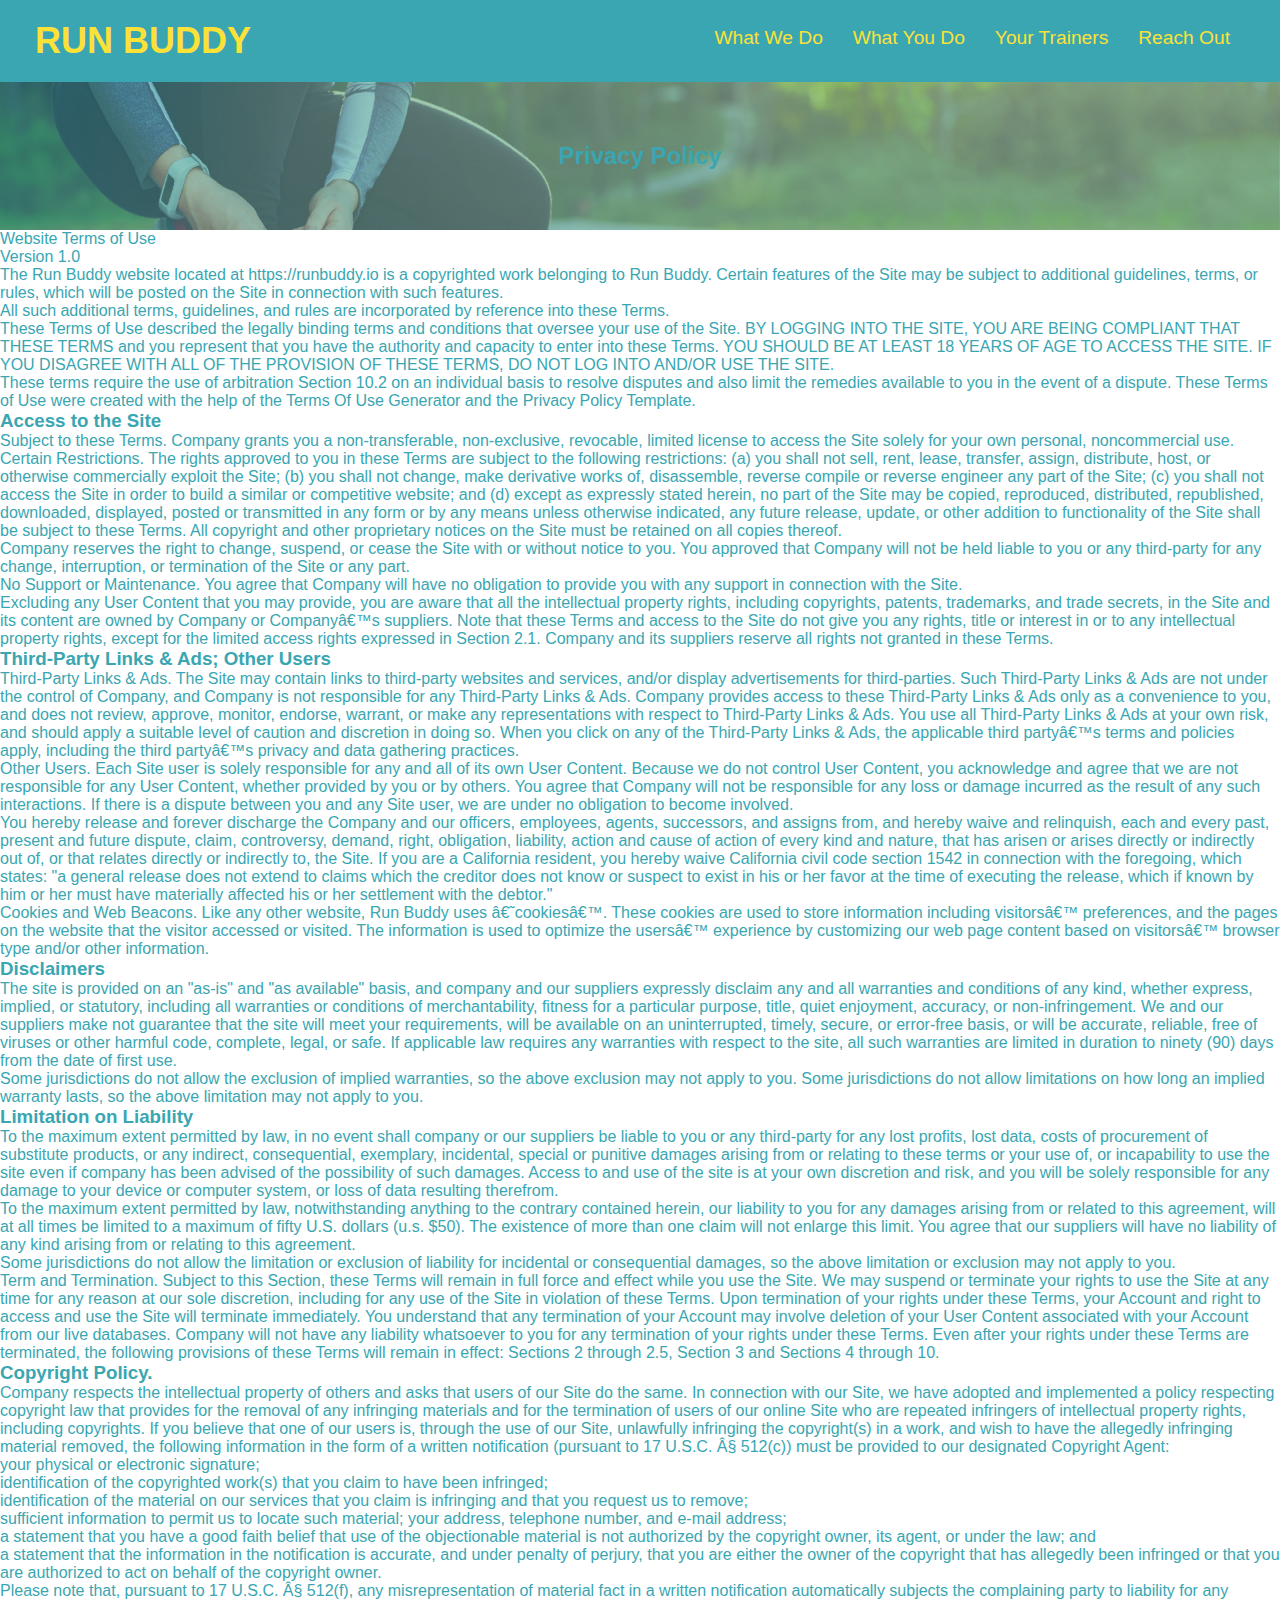
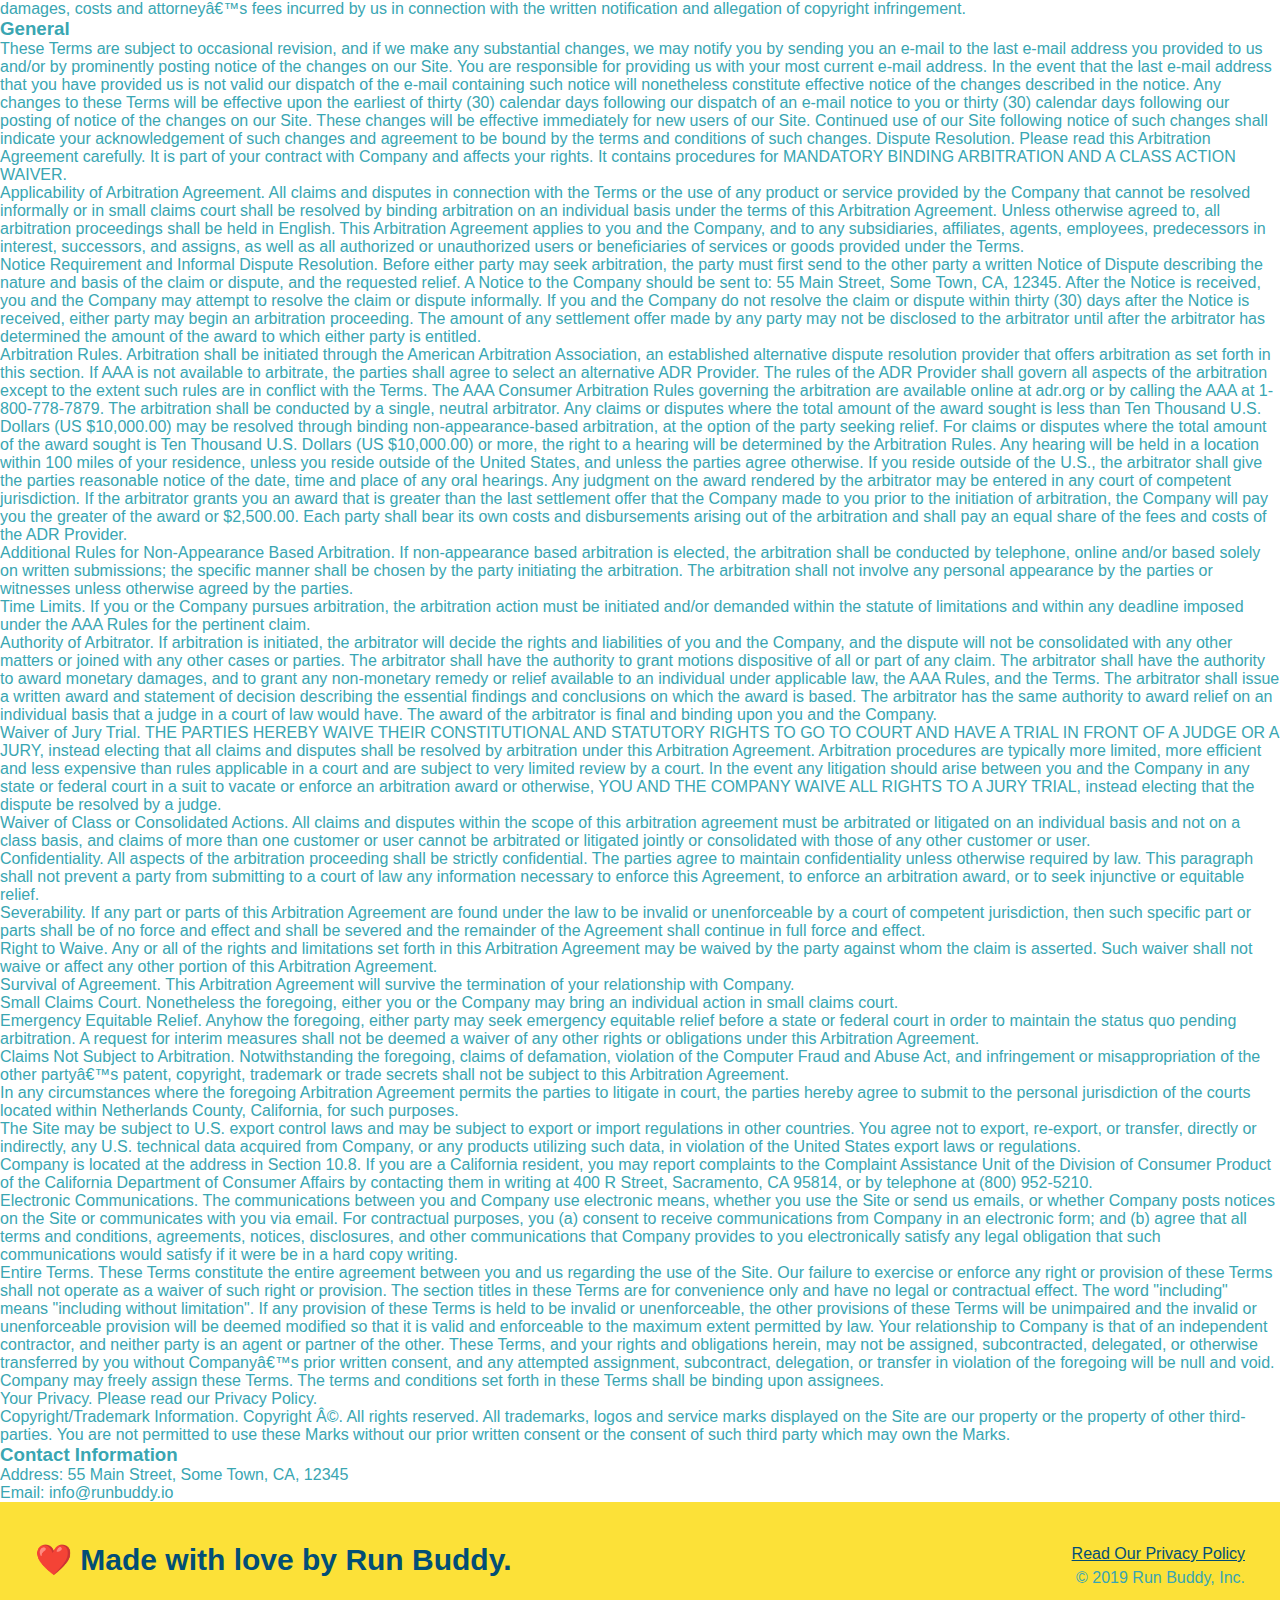
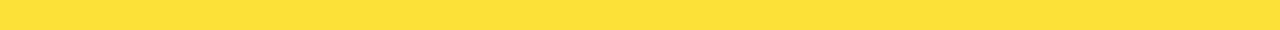
==== commit 48f8b0a7: "media Q's for mobile added" ====
--- a/privacy-policy.html
+++ b/privacy-policy.html
@@ -2,6 +2,7 @@
 <html lang="en">
   <head>
     <meta charset="UTF-8" />
+    <meta name="viewport" content="width=device-width, initial-scale=1.0" />
     <title>Privacy Policy - Run Buddy</title>
     <link rel="stylesheet" href="./assets/css/style.css" />
     <link rel="stylesheet" href="./assets/css/secondary-styles.css" />
--- a/assets/css/style.css
+++ b/assets/css/style.css
@@ -14,6 +14,9 @@
 header {
   padding: 20px 35px;
   background-color: #39a6b2;
+  display: flex;
+  justify-content: space-between;
+  flex-wrap: wrap;
 }
 
 header h1 {
@@ -21,7 +24,7 @@
   font-size: 36px;
   color: #fce138;
   margin: 0;
-  display: inline;
+  /* display: inline; */
 }
 header a {
   text-decoration: none;
@@ -29,35 +32,42 @@
 }
 
 header nav {
-  float: right;
+  /* float: right; */
   margin: 7px 0;
 }
 
-header nav ul li {
-  display: inline;
+header nav ul {
+  /* display: inline; */
+  display: flex;
+  flex-wrap: wrap;
+  justify-content: space-between;
+  align-items: center;
+  list-style: none;
 }
 
 header nav ul li a {
-  margin: 0 30px;
+  padding: 10px 15px;
   font-weight: lighter;
-  font-size: 22px;
+  font-size: 1.5vw;
 }
 
 footer {
   background: #fce138;
   width: 100%;
   padding: 40px 35px;
+  display: flex;
+  justify-content: space-between;
+
+  flex-wrap: wrap;
 }
 
 footer h2 {
-  display: inline;
   color: #024e76;
   font-size: 30px;
   margin: 0;
 }
 
 footer div {
-  float: right;
   line-height: 1.5;
   text-align: right;
 }
@@ -73,22 +83,34 @@
 /* Hero Style Start */
 .hero {
   background-image: url("../images/hero-bg.jpg");
-  height: 600px;
   background-size: cover;
   background-position: center;
-  position: relative;
-}
-/* Hero Style End */
+  display: flex;
+  justify-content: center;
+  flex-wrap: wrap;
+  align-items: flex-start;
+}
+.hero-cta {
+  width: 35%;
+  text-align: right;
+  margin: 3.5%;
+  color: #fff;
+  font-size: 18px;
+  line-height: 1.2;
+}
+.hero-cta h2 {
+  font-style: italic;
+  font-size: 55px;
+  color: #fce138;
+}
 
 .hero-form {
+  width: 40%;
+  margin: 3.5%;
   border: 3px solid #024e76;
   background-color: #fce138;
   padding: 20px;
-  width: 500px;
-  color: #024e76;
-  position: absolute;
-  bottom: 120px;
-  right: 140px;
+  color: #024e76;
 }
 
 .hero-form h3 {
@@ -119,10 +141,6 @@
   border: none;
   padding: 10px 20px;
   font-size: 16px;
-}
-
-.intro {
-  text-align: center;
 }
 
 .intro p {
@@ -131,44 +149,61 @@
   width: 80%;
   font-size: 20px;
   margin: 0 auto;
+  text-align: center;
 }
 
 .steps {
+  background: #fce138;
+}
+.step {
+  margin: 50px auto;
+  padding-bottom: 50px;
+  width: 80%;
+  border-bottom: 1px solid #39a6b2;
+  display: flex;
+  flex-wrap: wrap;
+  align-items: center;
+  justify-content: space-between;
+}
+.step h3 {
+  color: #024e76;
+  font-size: 66px;
+  flex: 1 30%;
+}
+.step-info {
+  flex: 2 70%;
+  display: flex;
+  flex-wrap: wrap;
+  align-items: center;
+}
+.step-img {
+  flex: 1 12%;
+  margin-right: 20px;
+}
+.step-img img {
+  max-width: 100%;
+}
+.step-text {
+  flex: 12;
+}
+.step-text h4 {
+  font-size: 26px;
+  line-height: 1.5;
+  color: #024e76;
+}
+.step-text p {
+  color: #39a6b2;
+  font-size: 18px;
+}
+
+.section-title {
+  font-size: 48px;
+  color: #024e76;
+  border-bottom: 3px solid;
+  padding-bottom: 20px;
   text-align: center;
-  background: #fce138;
-}
-
-.steps div {
-  margin-bottom: 80px;
-}
-
-.steps img {
-  width: 15%;
-  margin: 10px 0;
-}
-
-.steps h3 {
-  color: #024e76;
-  font-size: 46px;
-  margin-top: 10px;
-}
-
-.steps p {
-  color: #39a6b2;
-  font-size: 23px;
-}
-
-.steps span {
-  font-size: 38px;
-}
-
-.section-title {
-  font-size: 55px;
-  color: #024e76;
-  margin-bottom: 35px;
-  padding: 0 100px 20px 100px;
-  display: inline-block;
-  border-bottom: 3px solid;
+  margin: 0 auto 35px auto;
+  width: 50%;
 }
 
 .primary-border {
@@ -180,42 +215,41 @@
 }
 
 .trainers {
-  text-align: center;
+  width: 100%;
+  margin: 0 auto;
+  display: flex;
+  flex-wrap: wrap;
+  justify-content: space-around;
 }
 
 .trainer {
-  width: 900px;
-  margin: 0 auto 30px auto;
+  margin: 20px;
   background: #024e76;
   color: #fce138;
-  overflow: auto;
+  flex: 1;
 }
 
 .trainer img {
-  width: 35%;
-  float: left;
+  width: 100%;
 }
 
 .trainer-bio {
-  padding: 35px;
-  float: left;
-  width: 65%;
+  padding: 25px;
+  line-height: 1.3;
 }
 
 .trainer-bio h3 {
-  font-size: 32px;
-  margin-bottom: 8px;
+  font-size: 28px;
 }
 
 .trainer-bio h4 {
   font-weight: lighter;
-  font-size: 26px;
-  margin-bottom: 25px;
+  font-size: 22px;
+  margin-bottom: 15px;
 }
 
 .trainer-bio p {
   font-size: 17px;
-  line-height: 1.3;
 }
 
 .text-left {
@@ -228,25 +262,27 @@
 
 /* REACH OUT STYLES START */
 .contact {
-  text-align: center;
   background: #024e76;
 }
 
+.contact-info {
+  display: flex;
+  justify-content: space-between;
+  flex-wrap: wrap;
+}
+.contact-info > * {
+  flex: 1;
+  margin: 15px;
+}
 .contact h2 {
   color: #fce138;
 }
 
 .contact-info iframe {
-  width: 400px;
   height: 400px;
 }
 
 .contact-info div {
-  width: 410px;
-  display: inline-block;
-  vertical-align: top;
-  text-align: left;
-  margin: 30px 0 0 60px;
   color: white;
 }
 
@@ -259,12 +295,140 @@
 .contact-info address {
   margin: 20px 0;
   line-height: 1.5;
-  font-size: 20px;
+  font-size: 16px;
   font-style: normal;
 }
+.contact-form input,
+.contact-form textarea {
+  border: 1px solid #024e76;
+  display: block;
+  padding: 7px 15px;
+  font-size: 16px;
+  color: #024e76;
+  width: 100%;
+  margin-bottom: 15px;
+  margin-top: 5px;
+}
+.contact-form button {
+  width: 100%;
+  border: none;
+  background: #fce138;
+  color: #024e76;
+  text-align: center;
+  padding: 15px 0;
+  font-size: 16px;
+}
 
 .contact-info a {
   color: #fce138;
 }
 
-/* REACH OUT STYLES END */
+.flex-row {
+  display: flex;
+}
+
+@media screen and (max-width: 980px) {
+  header {
+    padding-bottom: 0;
+    justify-content: center;
+  }
+
+  header h1 {
+    width: 100%;
+    text-align: center;
+  }
+
+  header nav ul {
+    margin-top: 20px;
+    width: 100%;
+    justify-content: center;
+  }
+
+  header nav ul li a {
+    font-size: 20px;
+  }
+
+  footer h2,
+  footer div {
+    text-align: center;
+    width: 100%;
+  }
+  .hero-cta,
+  .hero-form {
+    width: 100%;
+  }
+
+  .hero-cta {
+    text-align: center;
+  }
+  .section-title {
+    width: 80%;
+  }
+
+  .trainer {
+    flex: 0 70%;
+  }
+
+  .contact-info iframe {
+    flex: 1 100%;
+  }
+}
+@media screen and (max-width: 768px) {
+  section {
+    padding: 30px 15px;
+  }
+
+  section {
+    padding: 30px 15px;
+  }
+
+  .step h3 {
+    flex: 1 100%;
+    text-align: center;
+  }
+
+  .step-info {
+    flex: 2 100%;
+    text-align: center;
+    justify-content: center;
+  }
+
+  .step-img {
+    flex: 0 32%;
+    margin-right: 0;
+    margin-top: 15px;
+    margin-bottom: 15px;
+  }
+
+  .step-text {
+    flex: 100%;
+  }
+}
+@media screen and (max-width: 575px) {
+  .hero-form button {
+    width: 100%;
+  }
+
+  .section-title {
+    width: 95%;
+  }
+
+  .intro p {
+    width: 100%;
+  }
+
+  .trainer {
+    flex: 0 100%;
+  }
+
+  .contact-info {
+    text-align: center;
+  }
+
+  .contact-info > * {
+    flex: 0 100%;
+  }
+  .contact-form {
+    order: 3;
+  }
+}
